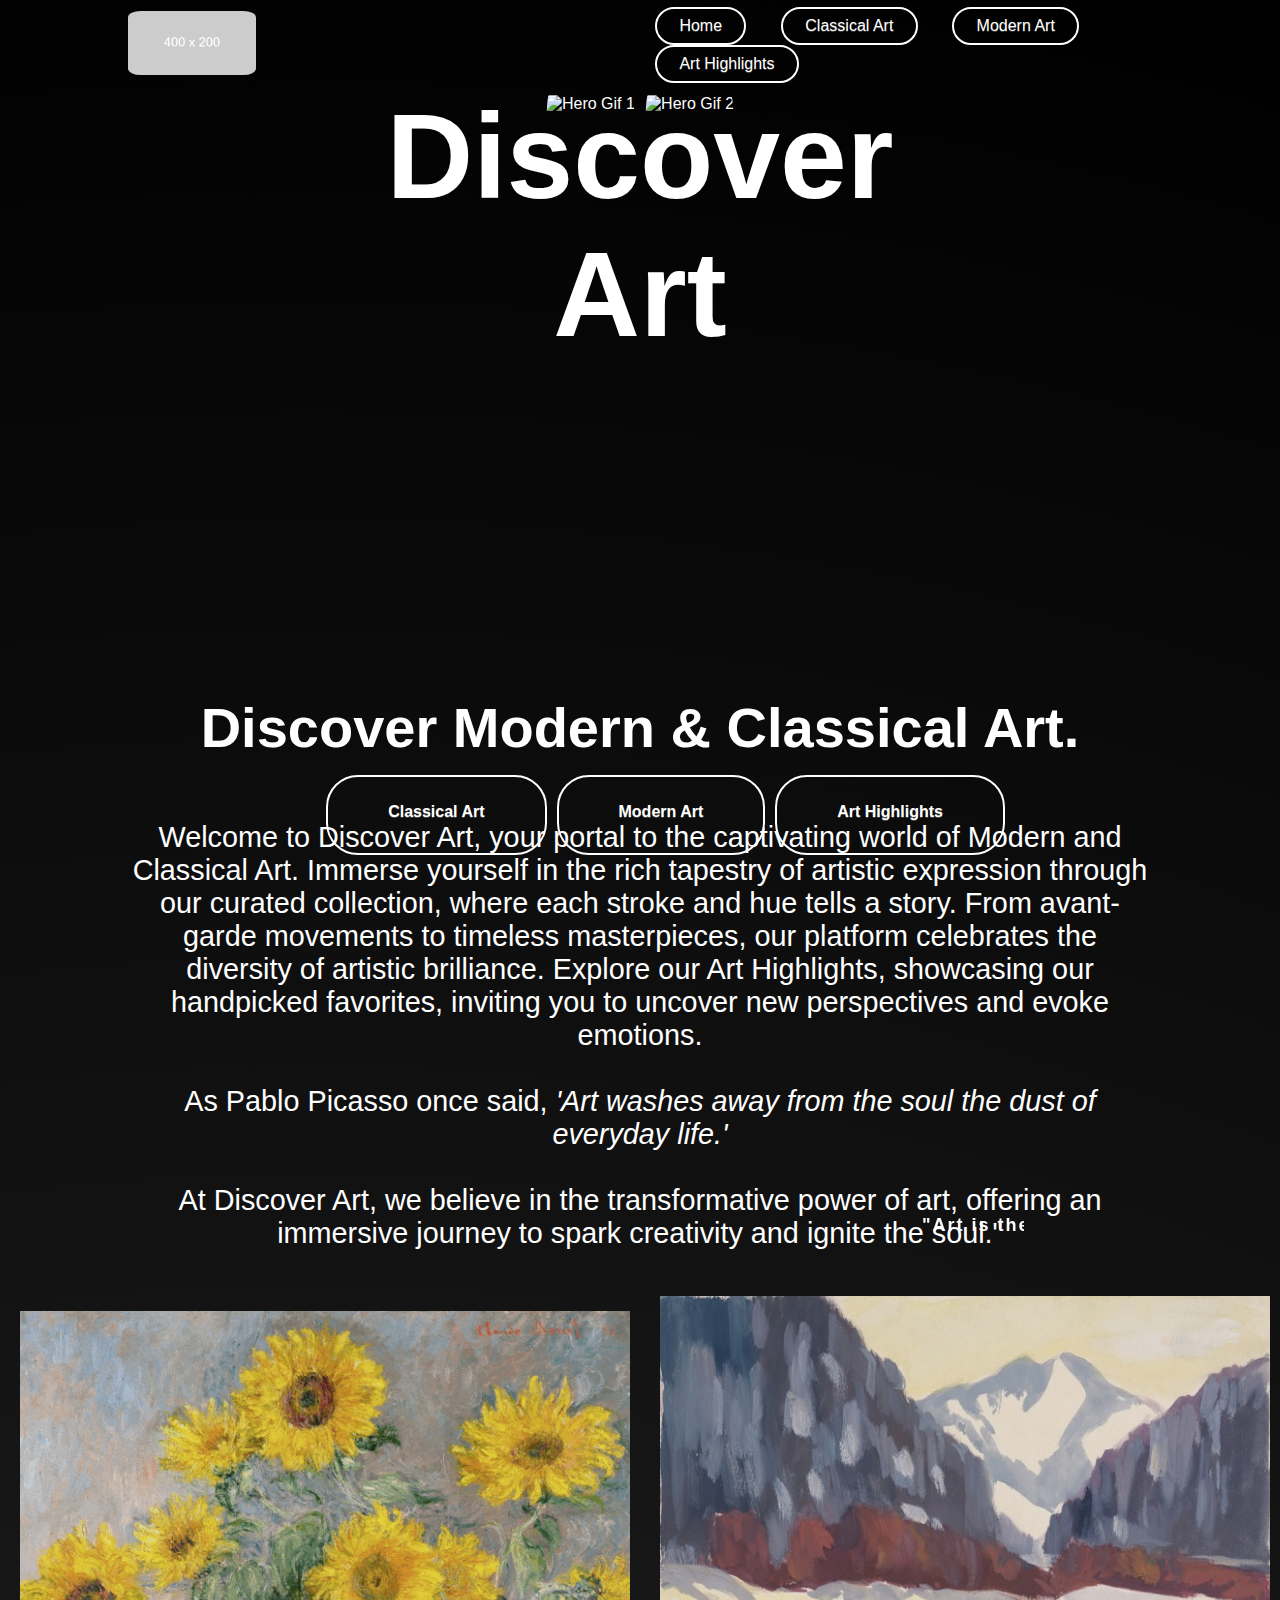
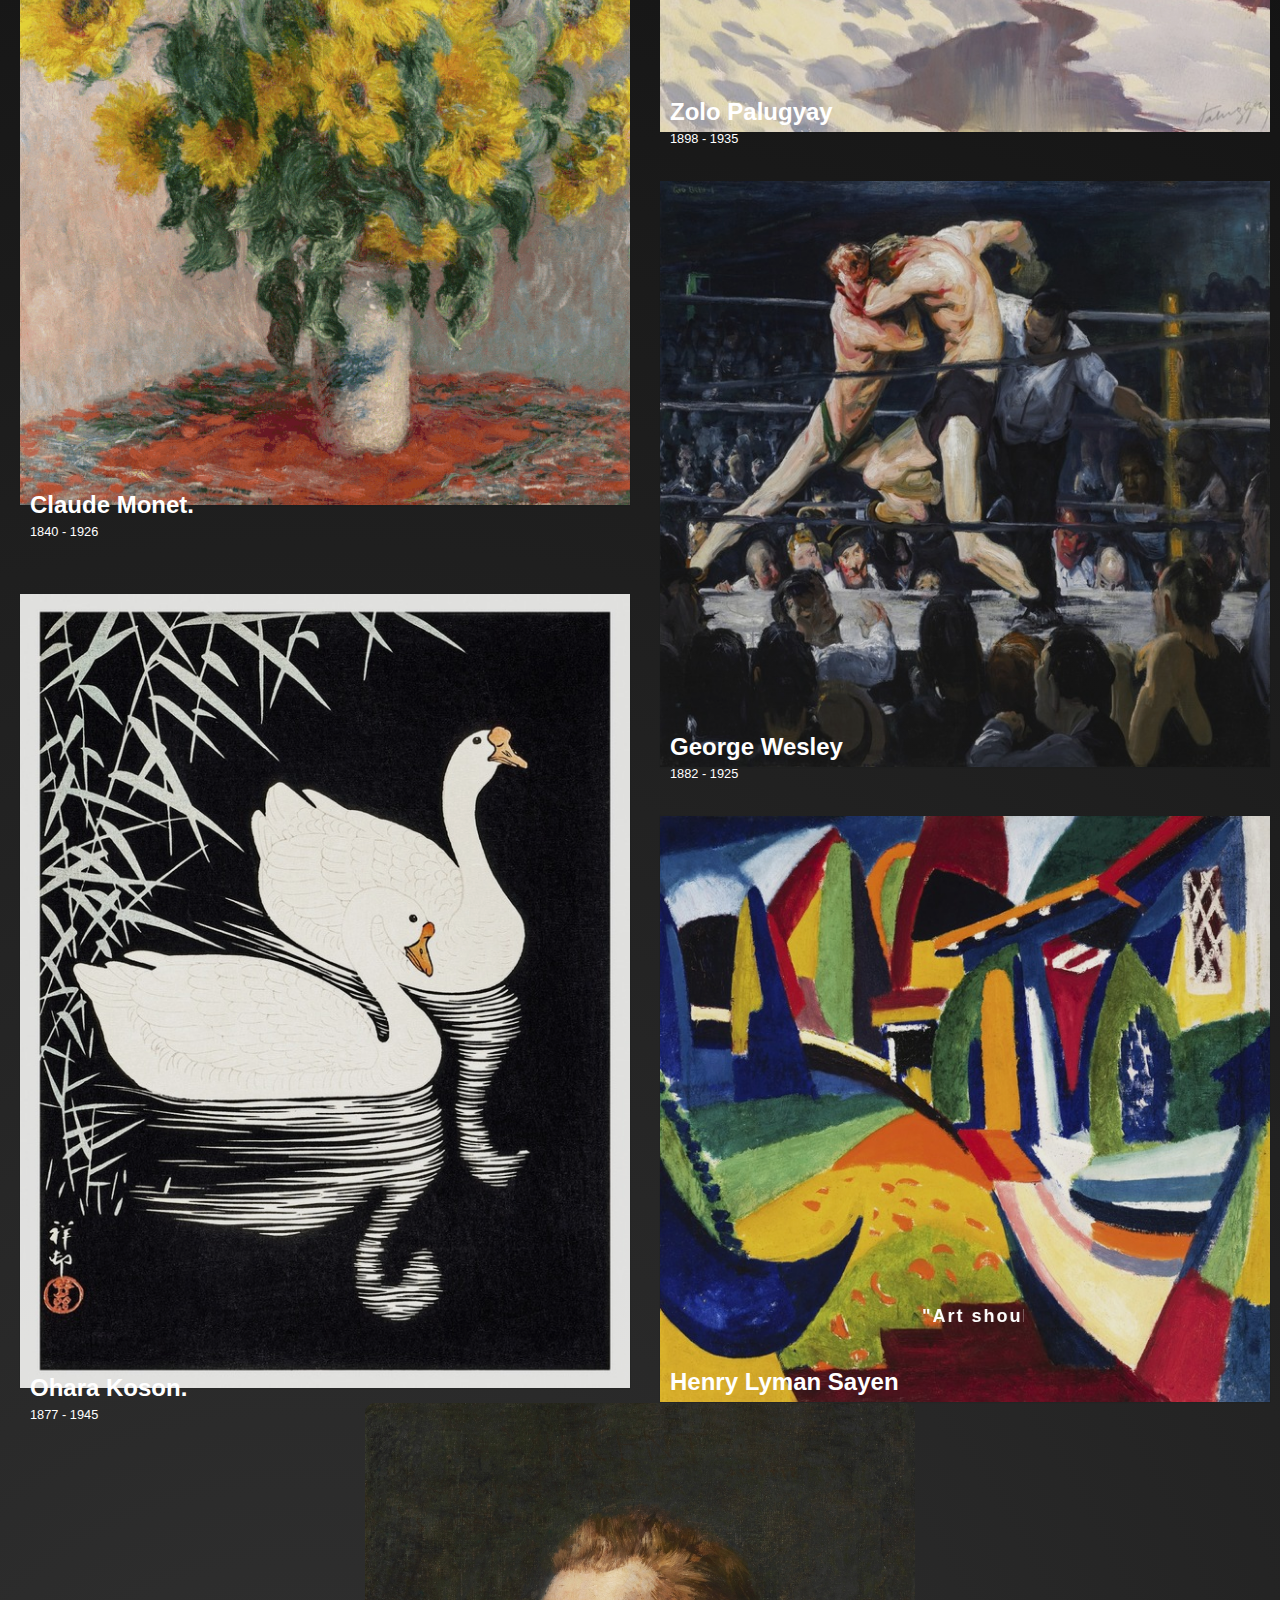
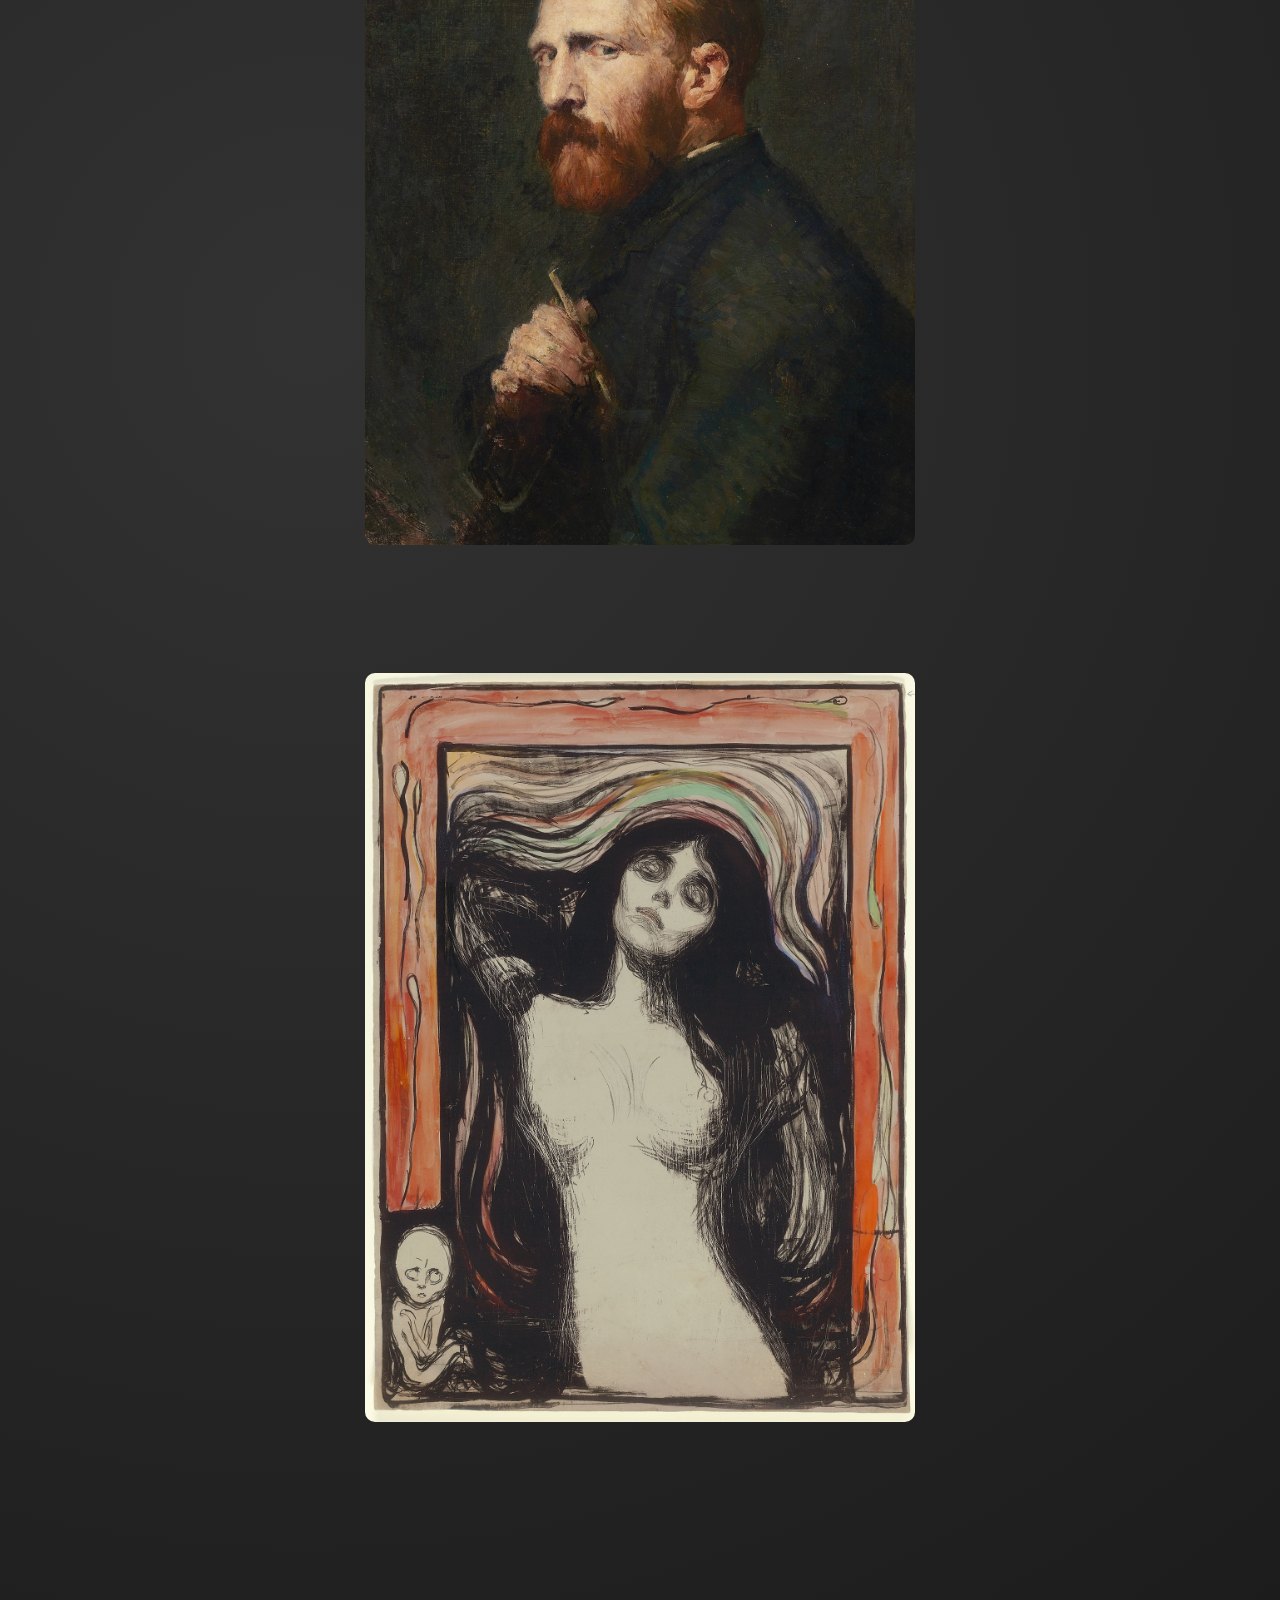
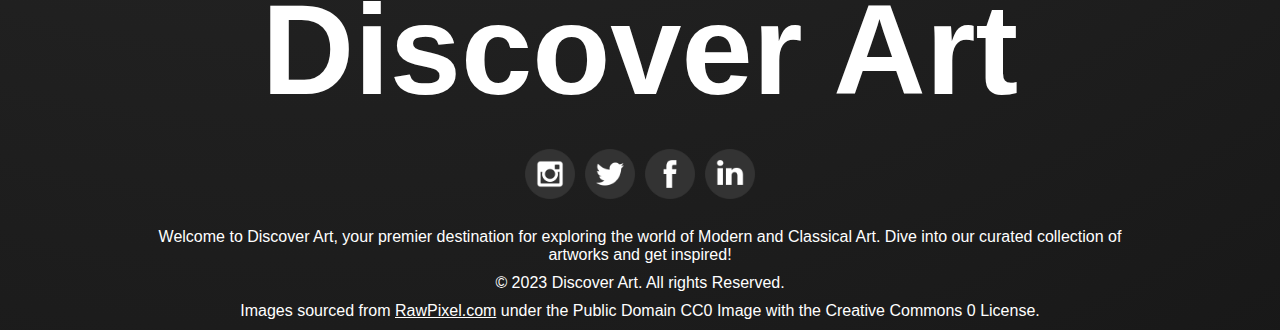
==== index.html @ 5c46a045 "added featured-art images." ====
<!DOCTYPE html>
<html lang="en">
<head>
    <meta charset="UTF-8">
    <meta name="viewport" content="width=device-width, initial-scale=1.0">
    <link rel="stylesheet" href="assets/style.css">
    <title>Discover Art</title>
</head>
<body>
    <header>
        <nav class="nav-section">
            <div class="nav-logo">
                <img src="assets/images/placeholder-images/dummy_400x200_ffffff_cccccc.png" alt="Nav Logo">
            </div>
            <div class="nav-links">
                <a href="index.html" class="nav-button">Home</a>
                <a href="classical-art.html" class="nav-button">Classical Art</a>
                <a href="contact" class="nav-button">Modern Art</a>
                <a href="art-highlights.html" class="nav-button">Art Highlights</a>
            </div>
        </nav>
    </header>

    <section class="hero-section">
        <img class="hero-gif" src="assets/images/hero-gifs/classical-art.gif" alt="Hero Gif 1">
        <img class="hero-gif" src="assets/images/hero-gifs/modern-art.gif" alt="Hero Gif 2">
        <div class="text-over-gif">
            <h2>Discover<br>Art</h2>
        </div>
    </section>

    <section class="slogan-section">
        <h1 class="header">Discover Modern & Classical Art.</h1>
    </section>

    <section class="button-section">
        <div class="buttons">
            <div class="button">
              <i class="fas fa-paint-brush"></i>
              <span>Classical Art</span>
            </div>
            <div class="button">
              <i class="fas fa-globe"></i>
              <span>Modern Art</span>
            </div>
            <div class="button">
              <i class="fas fa-user"></i>
              <span>Art Highlights</span>
            </div>
          </div>
    </section>
    
    <section class="site-desc-section">
        <p class="p-text">Welcome to Discover Art, your portal to the captivating world of Modern and Classical Art. Immerse yourself in the rich tapestry of artistic expression through our curated collection, where each stroke and hue tells a story. From avant-garde movements to timeless masterpieces, our platform celebrates the diversity of artistic brilliance. Explore our Art Highlights, showcasing our handpicked favorites, inviting you to uncover new perspectives and evoke emotions. <br><br>As Pablo Picasso once said, <i>'Art washes away from the soul the dust of everyday life.'</i><br><br>At Discover Art, we believe in the transformative power of art, offering an immersive journey to spark creativity and ignite the soul."</p>
    </section>

    <section class="scrolling-text-section">
        <marquee behavior="scroll" direction="left" scrollamount="10">
            <span>"Art is the lie that enables us to realize the truth." - Pablo Picasso</span>
        </marquee>
    </section>

    <section class="featured-art-section">
        <div class="featured-art-section-images">
            <div class="fa-column-1">
                <div class="image-with-text">
                    <img src="assets/images/featured-art/Claude-Monet-gif.gif" alt="Claude Monet">
                    <div class="image-text">
                        <h2>Claude Monet.</h2>
                        <p>1840 - 1926</p>
                    </div>
                </div>
                <div class="image-with-text">
                    <img src="assets/images/featured-art/White Chinese Geese Swimming by Reeds by (1928) Ohara Koson.jpg" alt="Ohara Koson">
                    <div class="image-text">
                        <h2>Ohara Koson.</h2>
                        <p>1877 - 1945</p>
                    </div>
                </div>
            </div>
            <div class="fa-column-2">
                <div class="image-with-text">
                    <img src="assets/images/featured-art/Brook in the winter (1928–1933) vintage illustration by Zolo Palugyay..jpg" alt="Zolo Palugyay">
                    <div class="image-text">
                        <h2>Zolo Palugyay</h2>
                        <p>1898 - 1935</p>
                    </div>
                </div>
                <div class="image-with-text">
                    <img src="assets/images/featured-art/Stag at Sharkey's (1909) painting in high resolution by George Wesley Bellows..jpg" alt="George Wesley">
                    <div class="image-text">
                        <h2>George Wesley</h2>
                        <p>1882 - 1925</p>
                    </div>
                </div>
                <div class="image-with-text">
                    <img src="assets/images/featured-art/Scheherazade (1915) painting in high resolution by Henry Lyman Sayen.jpg" alt="Henry Lyman Sayen">
                    <div class="image-text">
                        <h2>Henry Lyman Sayen</h2>
                        <p>1875 - 1918</p>
                    </div>
                </div>
            </div>
        </div>
    </section>

    <section class="scrolling-text-section">
        <marquee behavior="scroll" direction="left" scrollamount="10">
            <span>"Art should comfort the disturbed and disturb the comfortable." - Banksy</span>
        </marquee>
    </section>

    <section class="big-featured-art-section">
        <div class="art-box">
            <img src="assets/images/big-featured-art/Vincent Van Gogh.jpg" alt="Vincent van Gogh">
            <div class="info">
                <p>Vincent Willem van Gogh was a Dutch post-impressionist painter who posthumously became one of the most famous and influential figures in the history of Western art....
                <br><br>Click Below to find out More!</p>
                <a href="/classical-art-section" class="learn-more-btn">Vincent van Gogh</a>
            </div>
        </div>
        <div class="art-box">
            <img src="assets/images/big-featured-art/Madonna (1895–1896) Edvard Munch.jpg" alt="Edvard Munch">
            <div class="info">
                <p>Edvard Munch was a Norwegian painter. His best known work, The Scream, has become one of the iconic images of world art.</p>
                <br><br>Click Below to find out More!</p>
                <a href="/classical-art-section" class="learn-more-btn">Edvard Munch</a>
            </div>
        </div>
    </section>
    
    <section class="footer">
        <div class="footer-content">
            <h2 class="footer-heading">Discover Art</h2>
            <div class="social-icons">
                <a href="#" class="social-icon"><img src="assets/images/social-media-icons/instagram-cion.png" 
                    alt="Instagram Icon"></a>
                <a href="#" class="social-icon"><img src="assets/images/social-media-icons/twitter-icon.png" 
                    alt="Twitter Icon"></a>
                <a href="#" class="social-icon"><img src="assets/images/social-media-icons/facebook-icon.png" 
                    alt="Facebook Icon"></a>
                <a href="#" class="social-icon"><img src="assets/images/social-media-icons/linkedin-icon.png" 
                    alt="LinkedIn Icon"></a>
            </div>
            <div class="footer-text">
                <!-- Footer text with disclaimer, copyright, etc. -->
                <p>Welcome to Discover Art, your premier destination for exploring the world of Modern and Classical Art. Dive into our curated collection of artworks and get inspired!</p>
                <p>&copy; 2023 Discover Art. All rights Reserved.</p>
                <p>Images sourced from 
                <a href="https://www.rawpixel.com/services/user-terms/public-domain" target="_blank" rel="noopener noreferrer">
                RawPixel.com</a> under the Public Domain CC0 Image with the Creative Commons 0 License.</a></p>
            </div>
        </div>
    </section>

</body>
</html>
---- assets/style.css ----
* {
    padding: 0;
    margin: 0;
    color: white;
    font-family: Pitch Sans, sans-serif;
}

body {
    background: radial-gradient(circle at 24.1% 68.8%, rgb(50, 50, 50) 0%, rgb(0, 0, 0) 99.4%);   
}

/* General Website Structure START */
.nav-section {
    display: flex;
    align-items: center;
    width: 100%;
    height: 10vh;
}

.hero-section {
    display: flex;
    justify-content: center;
    width: 100%;
    height: 65vh;
}

.slogan-section {
    display: flex;
    justify-content: center;
    margin: 0 10%;
    width: 80%;
    height: 10vh;
}

.button-section {
    display: flex;
    justify-content: center;
    margin: 0 12%;
    width: 80%;
    height: 10vh;
}

.site-desc-section {
    display: flex;
    justify-content: center;
    align-items: center;
    text-align: center;
    margin: 0 10%;
    width: 80%;
    height: 40vh;
}

.scrolling-text-section {
    display: flex;
    justify-content: center;
    width: 80%;
    height: 5vh;
}

.featured-art-section {
    width: 100%;
    height: 180vh;
    justify-content: center;
}

.big-featured-art-section {
    margin-top: 0;
    display: flex;
    justify-content: center;
    flex-direction: column;
    align-items: center;
    align-content: center;
    width: 100%;
    height: 200vh;
}

.footer {
    display: flex;
    justify-content: center;
    margin: 0 auto;
    width: 80%;
    text-align: center;
}

/* General Website Structure END */

/* Navigation Bar Section START */
.nav-logo img {
    margin-left: 100%;
    height: 4em; 
    border-radius: 10%;
}

.nav-links {
    margin-left: 40%;
    margin-right: 5%;
}

.nav-links a {
    text-decoration: none;
    margin: 0 15px;
    color: #fff;
}

.nav-button {
    display: inline-block;
    padding: 0.5em 1.4em;
    margin: 0 0.1em 0.1em 0;
    border: 0.16em solid rgb(255, 255, 255);
    border-radius: 2em;
    box-sizing: border-box;
    text-decoration: none;
    font-family: "Roboto", sans-serif;
    font-weight: 300;
    color: #ffffff;
    text-shadow: 0 0.04em 0.04em rgba(255, 255, 255, 0.253);
    text-align: center;
    transition: all 0.2s;
}
      
.nav-button:hover {
    color: #ffdb00;
    background-color: transparent;
    border: 1px solid #ffdb00;
    box-shadow: none;
}

/* Navigation Bar Section END */


/* Hero Gif Section START */
.hero-gif {
    flex-direction: column;
    text-align: center;
    padding: 0.4%;
    border-radius: 8%;
}

.text-over-gif {
    position: absolute;
    top: 25%;
    left: 50%;
    transform: translate(-50%, -50%);
    z-index: 1;
    text-align: center;
    color: black;
    background: none;
    font-size: 5em;
}

.text-over-gif h2 {
    background: none;
}

/* Hero Gif Section END */


/* Slogan Section START */
.header {
    margin-top: 2%;
    text-align: center;
    font-size: 3.5em;
}
/* Slogan Section END */


/* Button Section START */
.buttons {
    display: flex;
    margin-top: 1%;
}

.button {
    display: inline-block;
    height: 80px;
    line-height: 50px;
    padding: 10px 60px;
    margin: 0 5px;
    border: 0.16em solid rgb(255, 255, 255);
    border-radius: 2em;
    box-sizing: border-box;
    text-decoration: none;
    font-weight: bold;
    color: #ffffff;
    text-shadow: 0 0.04em 0.04em rgba(255, 255, 255, 0.253);
    text-align: center;
    transition: all 0.2s;
}
          
.button:hover {
    color: #ffdb00;
    background-color: transparent;
    border: 1px solid #ffdb00;
    box-shadow: none;
}


/* Button Section END */



/* Site Description Section START */
.p-text {
    text-align: center;
    font-size: 1.8em;
    line-height: 1,5;
}
/* Site Description Section END */


/* Scrolling Text A Section START */
/* Apply styles to the container */
.scrolling-text-section {
    overflow: hidden; 
    white-space: nowrap;  
    font-size: 18px; 
    font-weight: bold; 
    letter-spacing: 2px;
    margin-bottom: 2%;
}

/* Scrolling Text A Section END */

/* Featured Art Section START */
.featured-art-section-images {
    display: flex;
    justify-content: center; /* Center content horizontally */
    align-items: center; /* Center content vertically */
}

.fa-column-1 {
    display: flex;
    flex-direction: column;
    margin: 0 20px; /* Adjust margin between columns */
    align-items: center;
}

.fa-column-2 {
    display: flex;
    flex-direction: column;
    margin: 0 10px; /* Adjust margin between columns */
}

.fa-column-1 img {
    width: 100%; /* Make images fill the container width */
    height: auto;
    margin-bottom: 40px;
    margin-top: 25px;
}

.fa-column-2 img {
    width: 100%; /* Make images fill the container width */
    height: auto;
    margin-bottom: 20px;
    margin-top: 5px;
}

.image-with-text {
    position: relative;
    margin-bottom: 20px; 
}

.image-with-text img {
    width: 100%;
    height: auto;
    opacity: 0.90;
    box-shadow: rgba(0, 0, 0, 0.02) 0px 1px 3px 0px, rgba(27, 31, 35, 0.15) 0px 0px 0px 1px;
}

.image-text {
    position: absolute;
    bottom: 0;
    left: 0;
    width: 100%;
    /* background-color: rgba(0, 0, 0, 0.7); */
    padding: 10px;
    box-sizing: border-box;
    transition: 0.3s ease;
}

.image-text h2 {
    margin-top: 0;
    margin-bottom: 5px;
    font-size: 1.5em; 
}

.image-text p {
    margin-top: 0;
    font-size: 0.8em; 
}


/* Featured Art Section END */


/* Big Featured Art Section START */

.big-featured-art-section .art-box {
    width: 550px;
    transition: transform 0.3s;
    position: relative;
    margin-bottom: 10%; /* Adds space between the art boxes */
    text-align: center;
}

.big-featured-art-section .art-box:hover {
    transform: scale(1.25);
}

.big-featured-art-section .art-box img {
    width: 100%;
    display: block;
    border-radius: 10px;
    transition: opacity 0.3s, transform 0.3s; 
}

.big-featured-art-section .art-box:hover img {
    opacity: 0.9;
    transform: translate(-25px, -25px); 
}

.big-featured-art-section .art-box .info {
    display: none;
    position: absolute;
    bottom: 0;
    width: 100%;
}

.big-featured-art-section .art-box:hover .info {
    display: block;
}

.learn-more-btn {
    display: inline-block;
    padding: 0.5em 1.7em;
    margin: 0 0.1em 0.1em 0;
    border: 0.16em solid rgb(255, 255, 255);
    border-radius: 2em;
    box-sizing: border-box;
    text-decoration: none;
    font-weight: 300;
    color: #ffffff;
    text-shadow: 0 0.04em 0.04em rgba(255, 255, 255, 0.253);
    text-align: center;
    transition: all 0.2s;
}

.learn-more-btn:hover {
    color: #ffffff;
    border: 1px solid #ffdb00;
}

.info {
    position: absolute;
    left: 50%;
    transform: translateX(-50%);
    bottom: 0;
    text-align: center;
    opacity: 0;
    transition: opacity 0.3s, transform 0.3s;
}

.art-box:hover .info {
    opacity: 1;
    transform: translateX(-54.5%) translateY(-0%);
}

.info p {
    margin-bottom: 1%;
}

/* Big Featured Art Section END */

/* Footer Section START */
.footer-content {
    display: flex;
    flex-direction: column;
    align-items: center; /* Center content horizontally */
}

.footer-heading {
    font-size: 8em; /* Adjust the size of the footer heading */
    margin-bottom: 2%; /* Add spacing between heading and icons */
}

.social-icons {
    display: flex;
    justify-content: center;
    margin-bottom: 20px;
}

.social-icons img {
    width: 50px; /* Adjust the size of social media icons */
    margin: 5px; /* Adjust the spacing between icons */
}

/* Hover effect for Twitter icon */
.social-icon img:hover {
    border: 1px solid #ffdb00;
}

.footer-text {
    font-size: 1em; /* Adjust the size of the footer text */
    color: #fff; /* Adjust the color of the text */
}

.footer-text p {
    margin-bottom: 1%;
}

/* Footer Section END */

/* Index.html END */
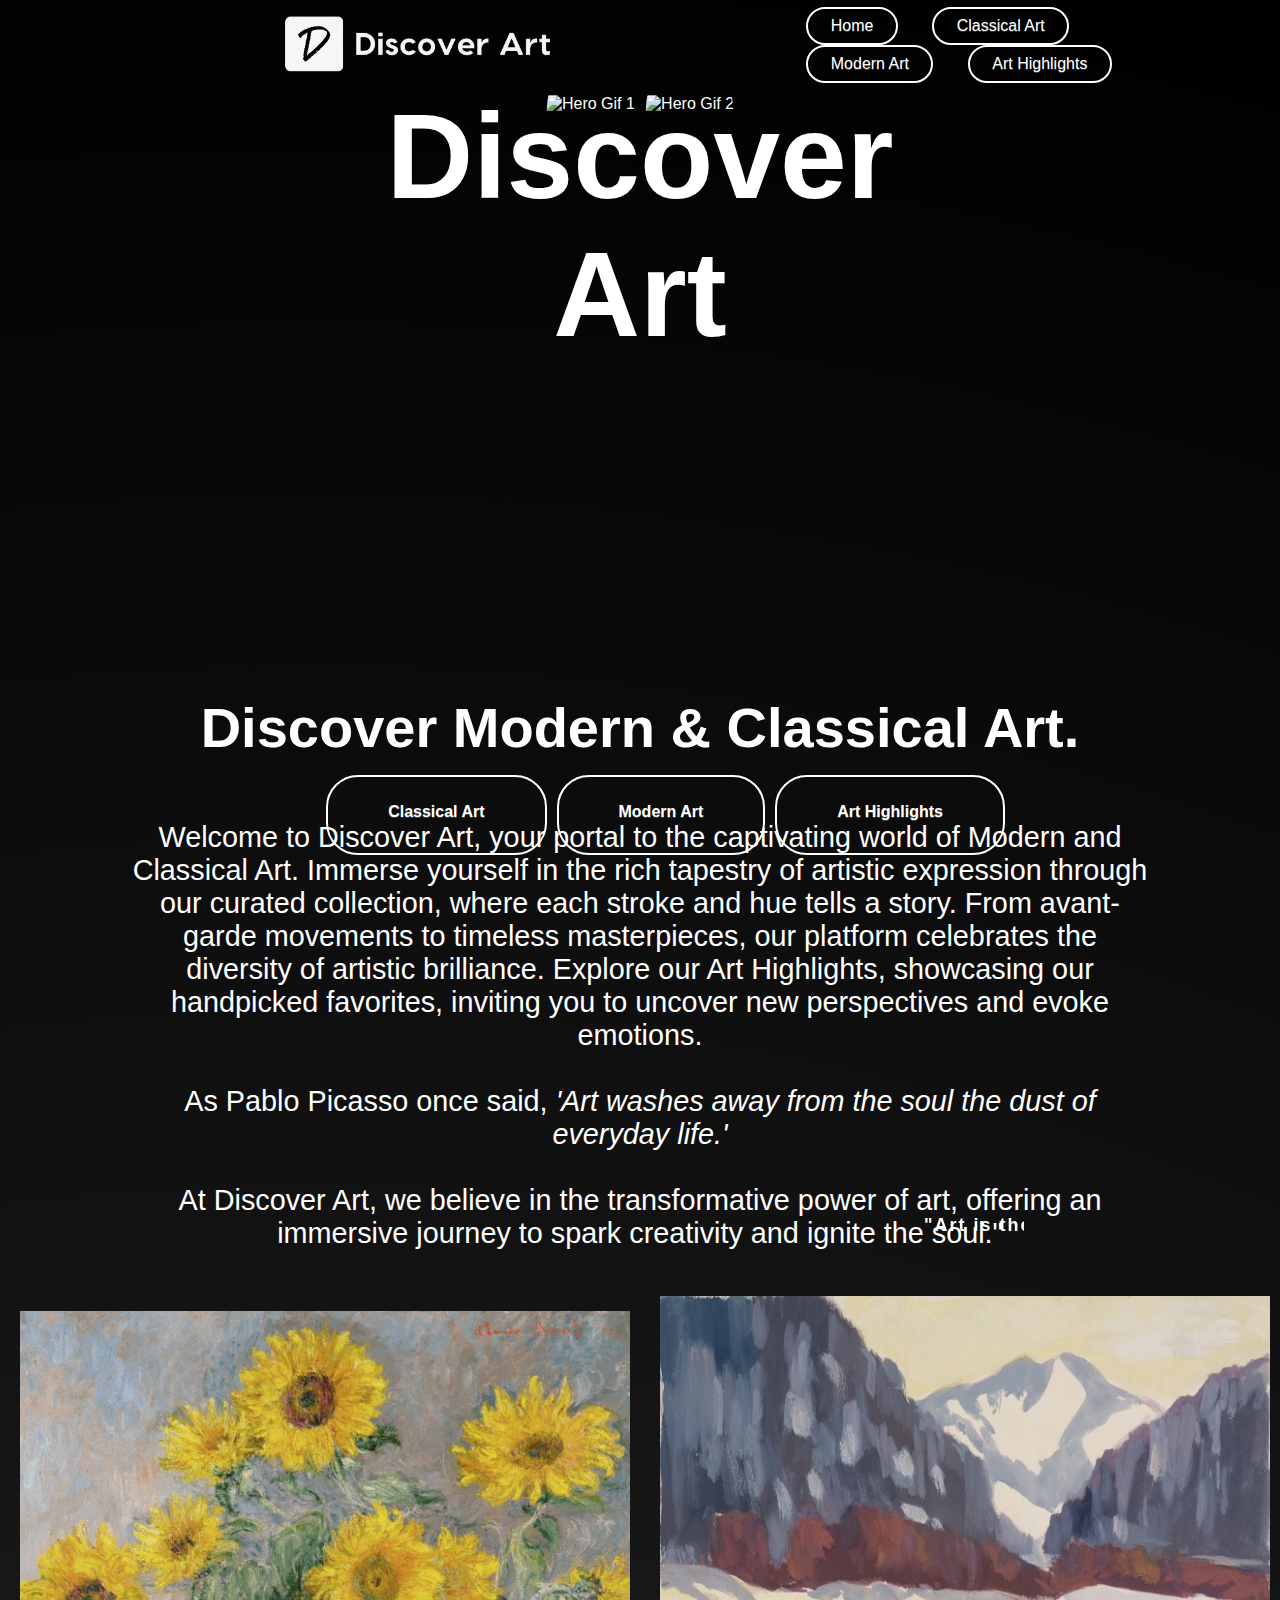
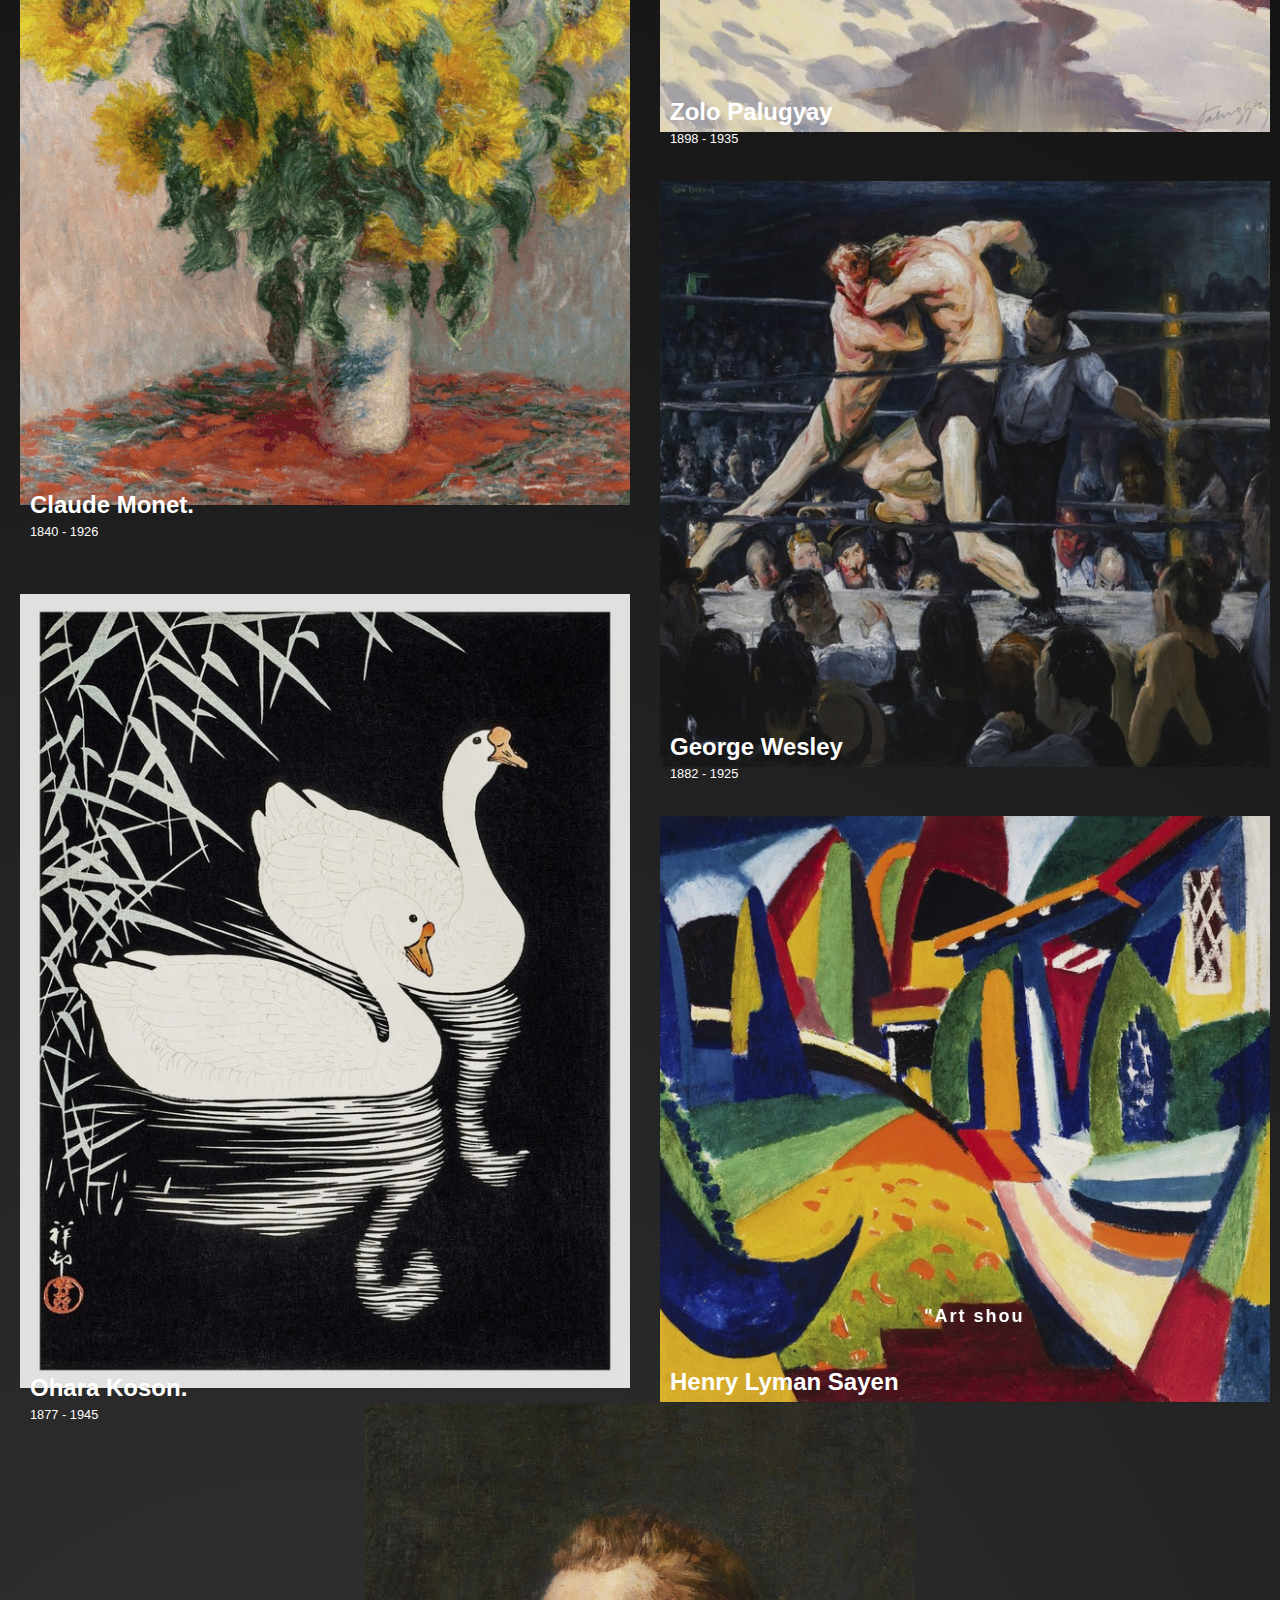
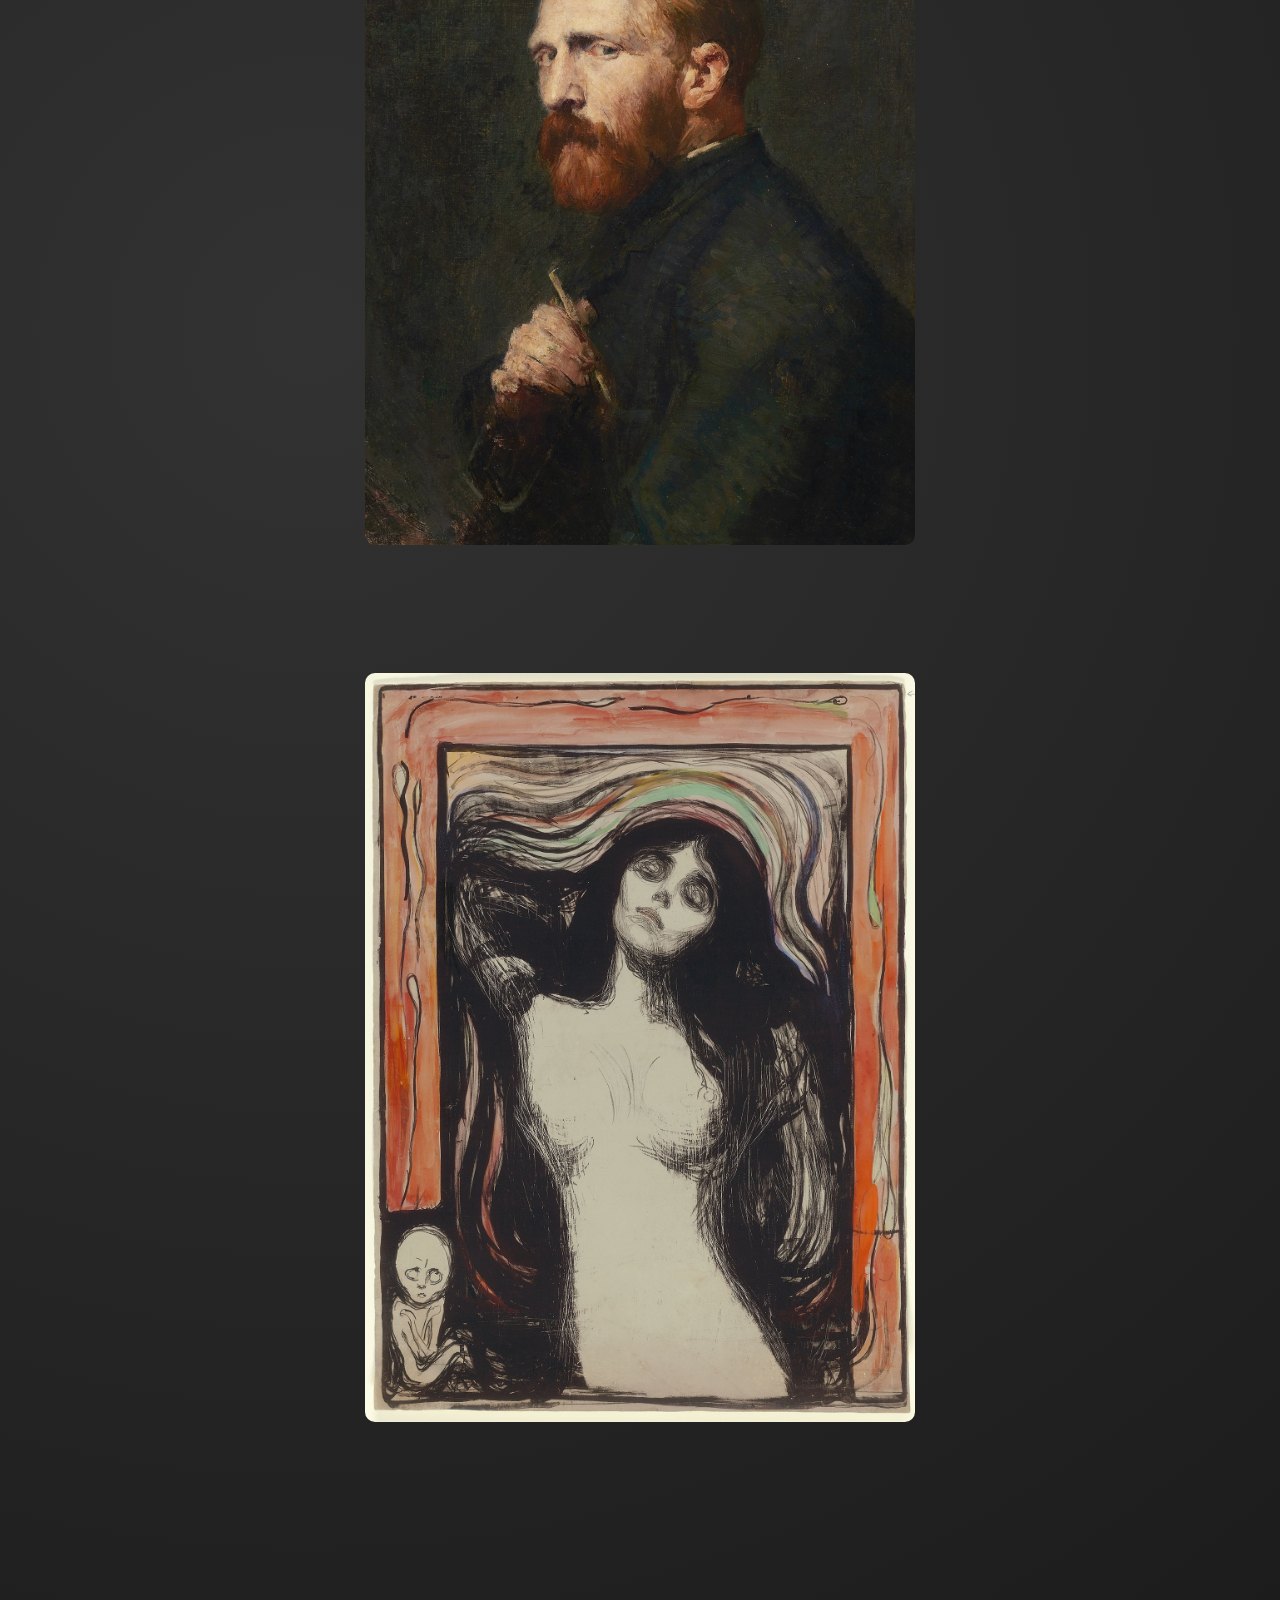
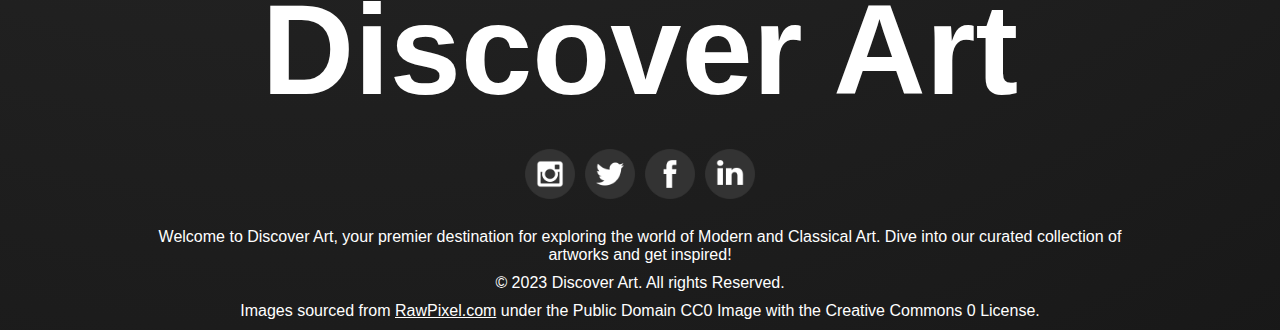
==== commit 2b61a82d: "updated footer hover." ====
--- a/index.html
+++ b/index.html
@@ -10,7 +10,7 @@
     <header>
         <nav class="nav-section">
             <div class="nav-logo">
-                <img src="assets/images/placeholder-images/dummy_400x200_ffffff_cccccc.png" alt="Nav Logo">
+                <img src="assets/images/nav-images/nav-icon.png" alt="Nav Logo">
             </div>
             <div class="nav-links">
                 <a href="index.html" class="nav-button">Home</a>
--- a/assets/style.css
+++ b/assets/style.css
@@ -375,12 +375,12 @@
 .footer-content {
     display: flex;
     flex-direction: column;
-    align-items: center; /* Center content horizontally */
+    align-items: center; 
 }
 
 .footer-heading {
-    font-size: 8em; /* Adjust the size of the footer heading */
-    margin-bottom: 2%; /* Add spacing between heading and icons */
+    font-size: 8em; 
+    margin-bottom: 2%; 
 }
 
 .social-icons {
@@ -390,18 +390,19 @@
 }
 
 .social-icons img {
-    width: 50px; /* Adjust the size of social media icons */
-    margin: 5px; /* Adjust the spacing between icons */
+    width: 50px; 
+    margin: 5px; 
+    transition: transform 0.3s ease, filter 0.3s ease;
 }
 
 /* Hover effect for Twitter icon */
 .social-icon img:hover {
-    border: 1px solid #ffdb00;
+    transform: scale(1.2);
 }
 
 .footer-text {
-    font-size: 1em; /* Adjust the size of the footer text */
-    color: #fff; /* Adjust the color of the text */
+    font-size: 1em; 
+    color: #fff; 
 }
 
 .footer-text p {
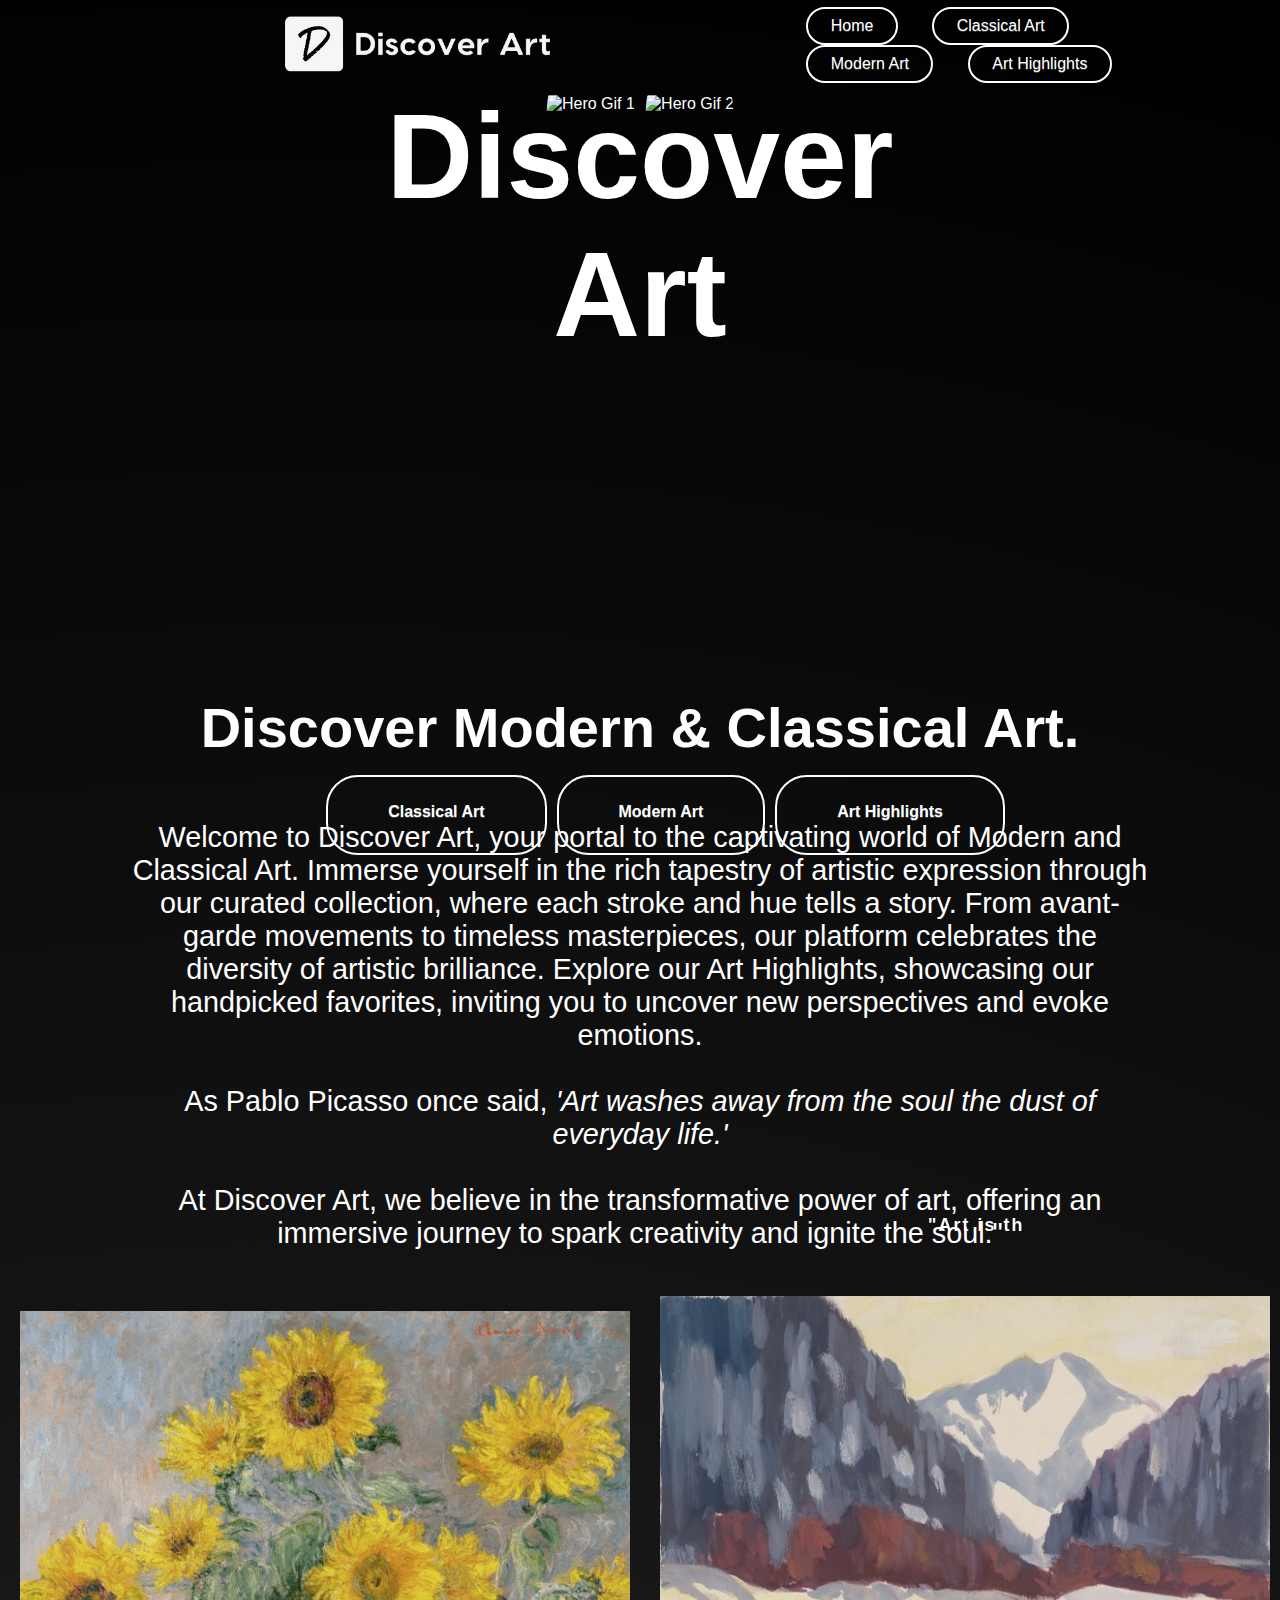
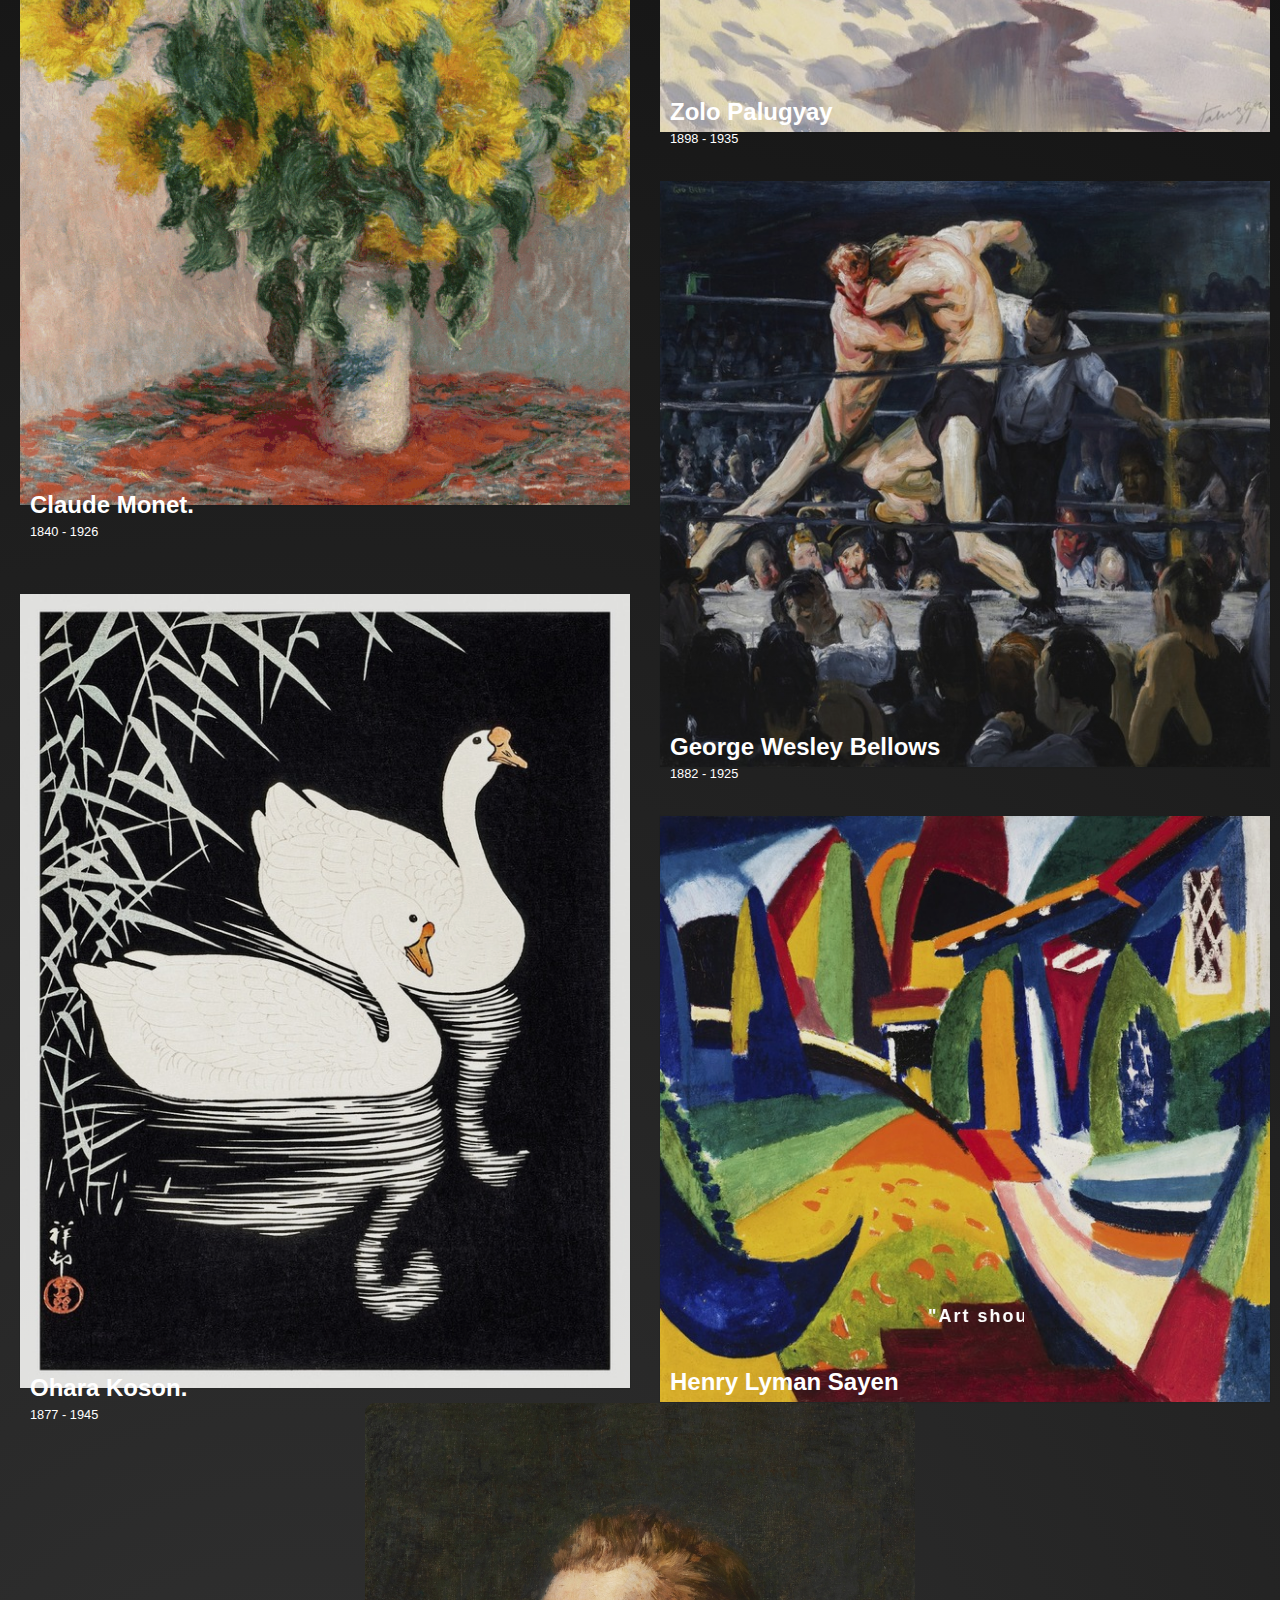
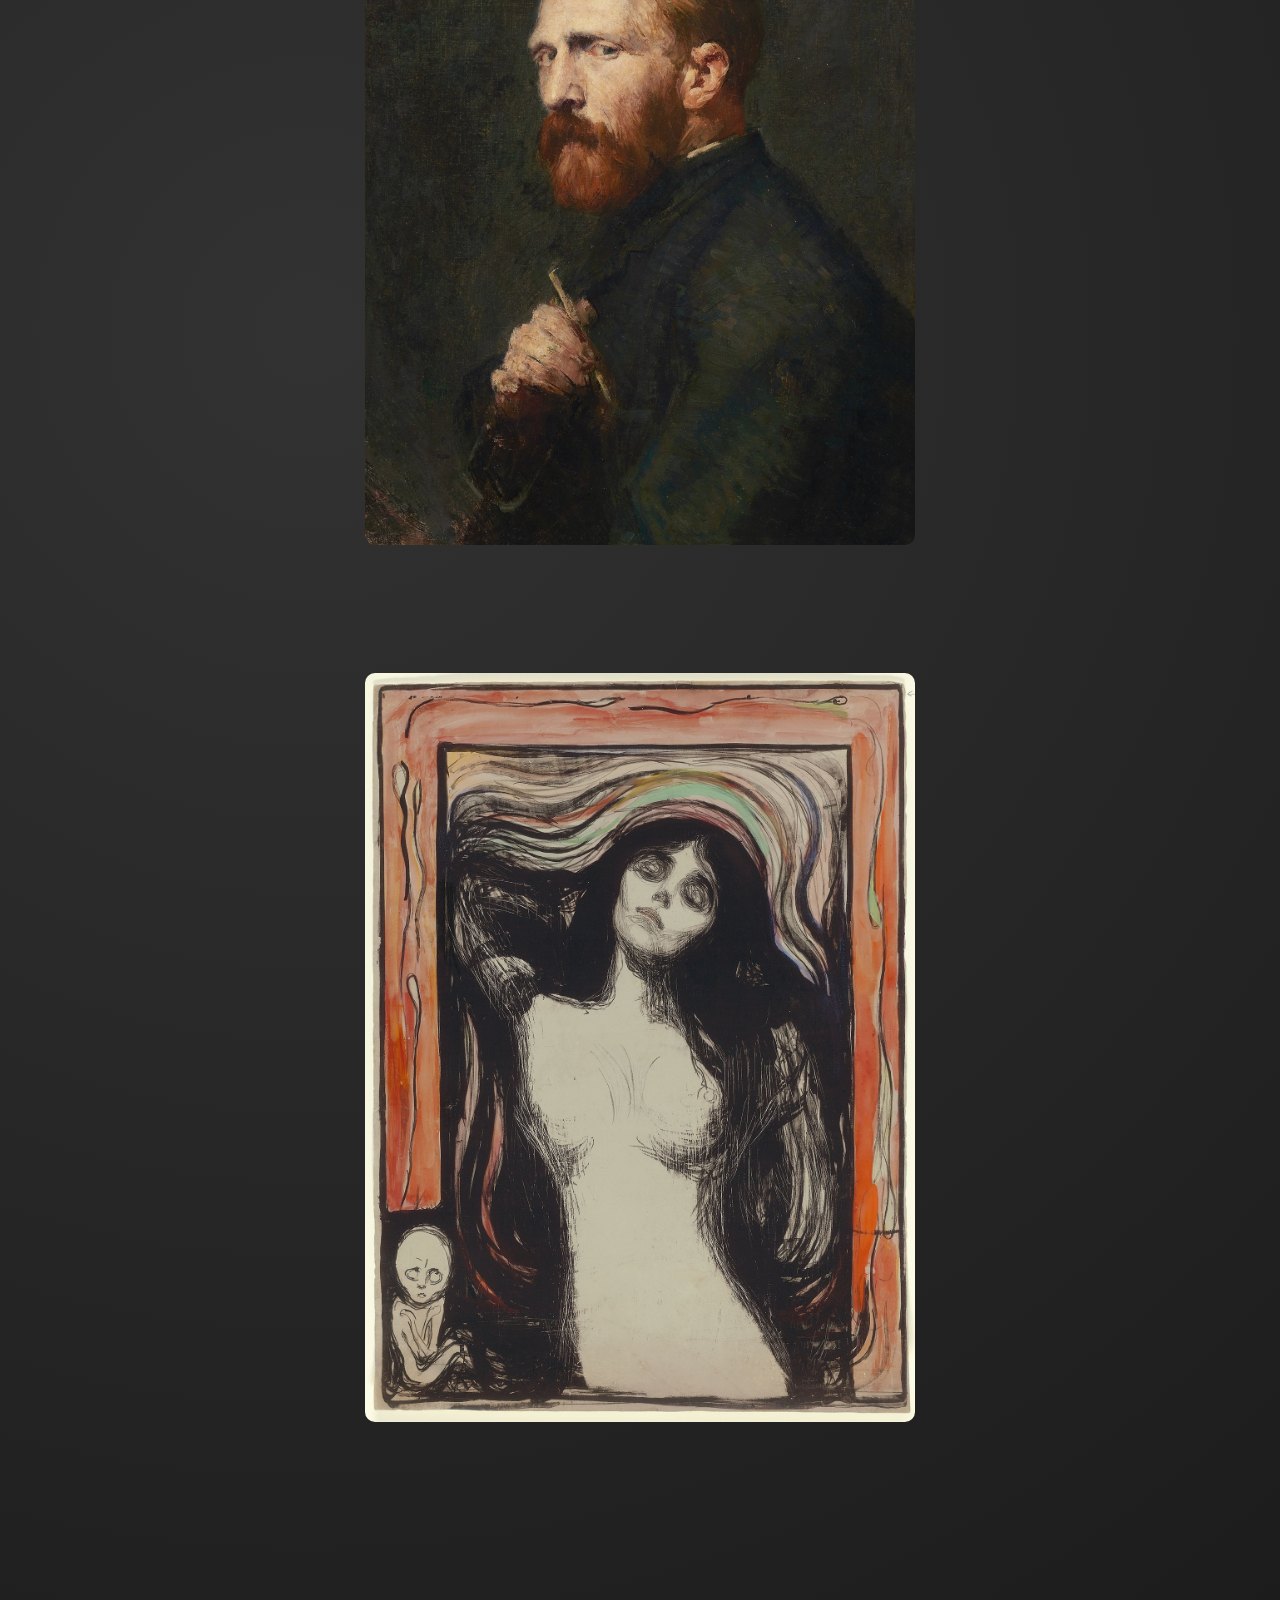
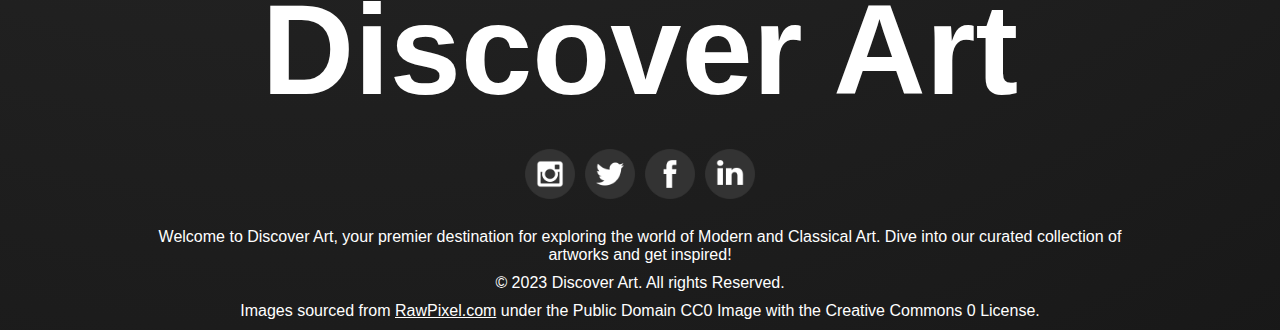
==== commit 48825872: "updated classical-art-images & links." ====
--- a/index.html
+++ b/index.html
@@ -63,13 +63,16 @@
     <section class="featured-art-section">
         <div class="featured-art-section-images">
             <div class="fa-column-1">
+                <a href="classical-art.html#Monet">
                 <div class="image-with-text">
                     <img src="assets/images/featured-art/Claude-Monet-gif.gif" alt="Claude Monet">
                     <div class="image-text">
                         <h2>Claude Monet.</h2>
                         <p>1840 - 1926</p>
                     </div>
+                </a>
                 </div>
+                <a href="classical-art.html#Ohara">
                 <div class="image-with-text">
                     <img src="assets/images/featured-art/White Chinese Geese Swimming by Reeds by (1928) Ohara Koson.jpg" alt="Ohara Koson">
                     <div class="image-text">
@@ -77,28 +80,35 @@
                         <p>1877 - 1945</p>
                     </div>
                 </div>
+                </a>
             </div>
             <div class="fa-column-2">
+                <a href="classical-art.html#Zolo">
                 <div class="image-with-text">
                     <img src="assets/images/featured-art/Brook in the winter (1928–1933) vintage illustration by Zolo Palugyay..jpg" alt="Zolo Palugyay">
                     <div class="image-text">
                         <h2>Zolo Palugyay</h2>
                         <p>1898 - 1935</p>
                     </div>
+                </a>    
                 </div>
+                <a href="classical-art.html#Bellows">
                 <div class="image-with-text">
                     <img src="assets/images/featured-art/Stag at Sharkey's (1909) painting in high resolution by George Wesley Bellows..jpg" alt="George Wesley">
                     <div class="image-text">
-                        <h2>George Wesley</h2>
+                        <h2>George Wesley Bellows</h2>
                         <p>1882 - 1925</p>
                     </div>
+                </a>    
                 </div>
+                <a href="classical-art.html#Sayen">
                 <div class="image-with-text">
                     <img src="assets/images/featured-art/Scheherazade (1915) painting in high resolution by Henry Lyman Sayen.jpg" alt="Henry Lyman Sayen">
                     <div class="image-text">
                         <h2>Henry Lyman Sayen</h2>
                         <p>1875 - 1918</p>
                     </div>
+                </a>
                 </div>
             </div>
         </div>
@@ -112,19 +122,21 @@
 
     <section class="big-featured-art-section">
         <div class="art-box">
+            <a href="classical-art.html#VanGogh">
             <img src="assets/images/big-featured-art/Vincent Van Gogh.jpg" alt="Vincent van Gogh">
             <div class="info">
                 <p>Vincent Willem van Gogh was a Dutch post-impressionist painter who posthumously became one of the most famous and influential figures in the history of Western art....
                 <br><br>Click Below to find out More!</p>
-                <a href="/classical-art-section" class="learn-more-btn">Vincent van Gogh</a>
+            </a>
             </div>
         </div>
         <div class="art-box">
+            <a href="classical-art.html#Munch">
             <img src="assets/images/big-featured-art/Madonna (1895–1896) Edvard Munch.jpg" alt="Edvard Munch">
             <div class="info">
                 <p>Edvard Munch was a Norwegian painter. His best known work, The Scream, has become one of the iconic images of world art.</p>
                 <br><br>Click Below to find out More!</p>
-                <a href="/classical-art-section" class="learn-more-btn">Edvard Munch</a>
+            </a>
             </div>
         </div>
     </section>
@@ -143,7 +155,6 @@
                     alt="LinkedIn Icon"></a>
             </div>
             <div class="footer-text">
-                <!-- Footer text with disclaimer, copyright, etc. -->
                 <p>Welcome to Discover Art, your premier destination for exploring the world of Modern and Classical Art. Dive into our curated collection of artworks and get inspired!</p>
                 <p>&copy; 2023 Discover Art. All rights Reserved.</p>
                 <p>Images sourced from 
--- a/assets/style.css
+++ b/assets/style.css
@@ -411,4 +411,121 @@
 
 /* Footer Section END */
 
-/* Index.html END */+/* Index.html END */
+
+
+/* classical-art.html START */
+
+/* Classical Art Hero Section */
+
+.classical-art-hero-section {
+    display: flex;
+    justify-content: space-between;
+    align-items: center;
+    margin: 0 10%;
+    height: 100vh;
+    /* Add necessary styles for height, background, etc. */
+}
+
+.hero-image img {
+    max-width: 100%; /* Adjust image width as needed */
+    height: auto; /* Maintain aspect ratio */
+    border-radius: 15px;
+}
+
+.hero-text {
+    margin-right: 8%;
+    margin-bottom: 12%;
+    max-width: 45%; /* Adjust text width as needed */
+}
+
+.hero-text h1 {
+    font-size: 4em;
+    margin-bottom: 10%;
+    font-style: oblique;
+    font-family: 'Segoe UI', sans-serif;
+}
+
+.hero-text p {
+    font-size: 1.2em;
+    margin-bottom: 4%;
+    font-style: oblique;
+    font-family: 'Segoe UI', sans-serif;
+}
+
+.hero-text span {
+    color: #ffdb00;
+}
+
+.artists-section {
+    margin: 0 5%;
+    height: 50vh;
+    margin-bottom: 20%;
+}
+
+.artists-section img {
+    max-width: 390px;
+    max-height: 300px;
+    padding: 0.5%;
+    border-radius: 3%;
+}
+
+/* Artists Section */
+.artist-description-section-left {
+    display: flex;
+    justify-content: space-between;
+    align-items: center;
+    margin: 0 20% 0 0;
+    height: 50vh;
+    /* Other necessary styles */
+    margin-bottom: 5%;
+    margin-left: 5%;
+}
+
+.artist-description-section-left .artist-description {
+    display: flex;
+    /* Other necessary styles */
+}
+
+.artist-description-section-left .artist-description-image img {
+    max-width: 90%; /* Adjust image width */
+    height: auto; /* Maintain aspect ratio */
+    border-radius: 15px;
+}
+
+.artist-description-section-left .artist-description-text {
+    max-width: 45%; /* Adjust text width */
+}
+
+.artist-description-section-right {
+    display: flex;
+    justify-content: space-evenly;
+    align-items: center;
+    margin: 0 0 0 20%;
+    height: 50vh;
+    /* Other necessary styles */
+    margin-bottom: 5%;
+    margin-right: 5%;
+}
+
+.artist-description-section-right .artist-description {
+    display: flex;
+    /* Other necessary styles */
+}
+
+.artist-description-section-right .artist-description-image img {
+    max-width: 90%; /* Adjust image width */
+    height: auto; /* Maintain aspect ratio */
+    border-radius: 15px;
+}
+
+.artist-description-section-right .artist-description-text {
+    max-width: 45%; /* Adjust text width */
+}
+
+.artist-description-text {
+    margin: 10%;
+}
+
+
+/* classical-art.html END */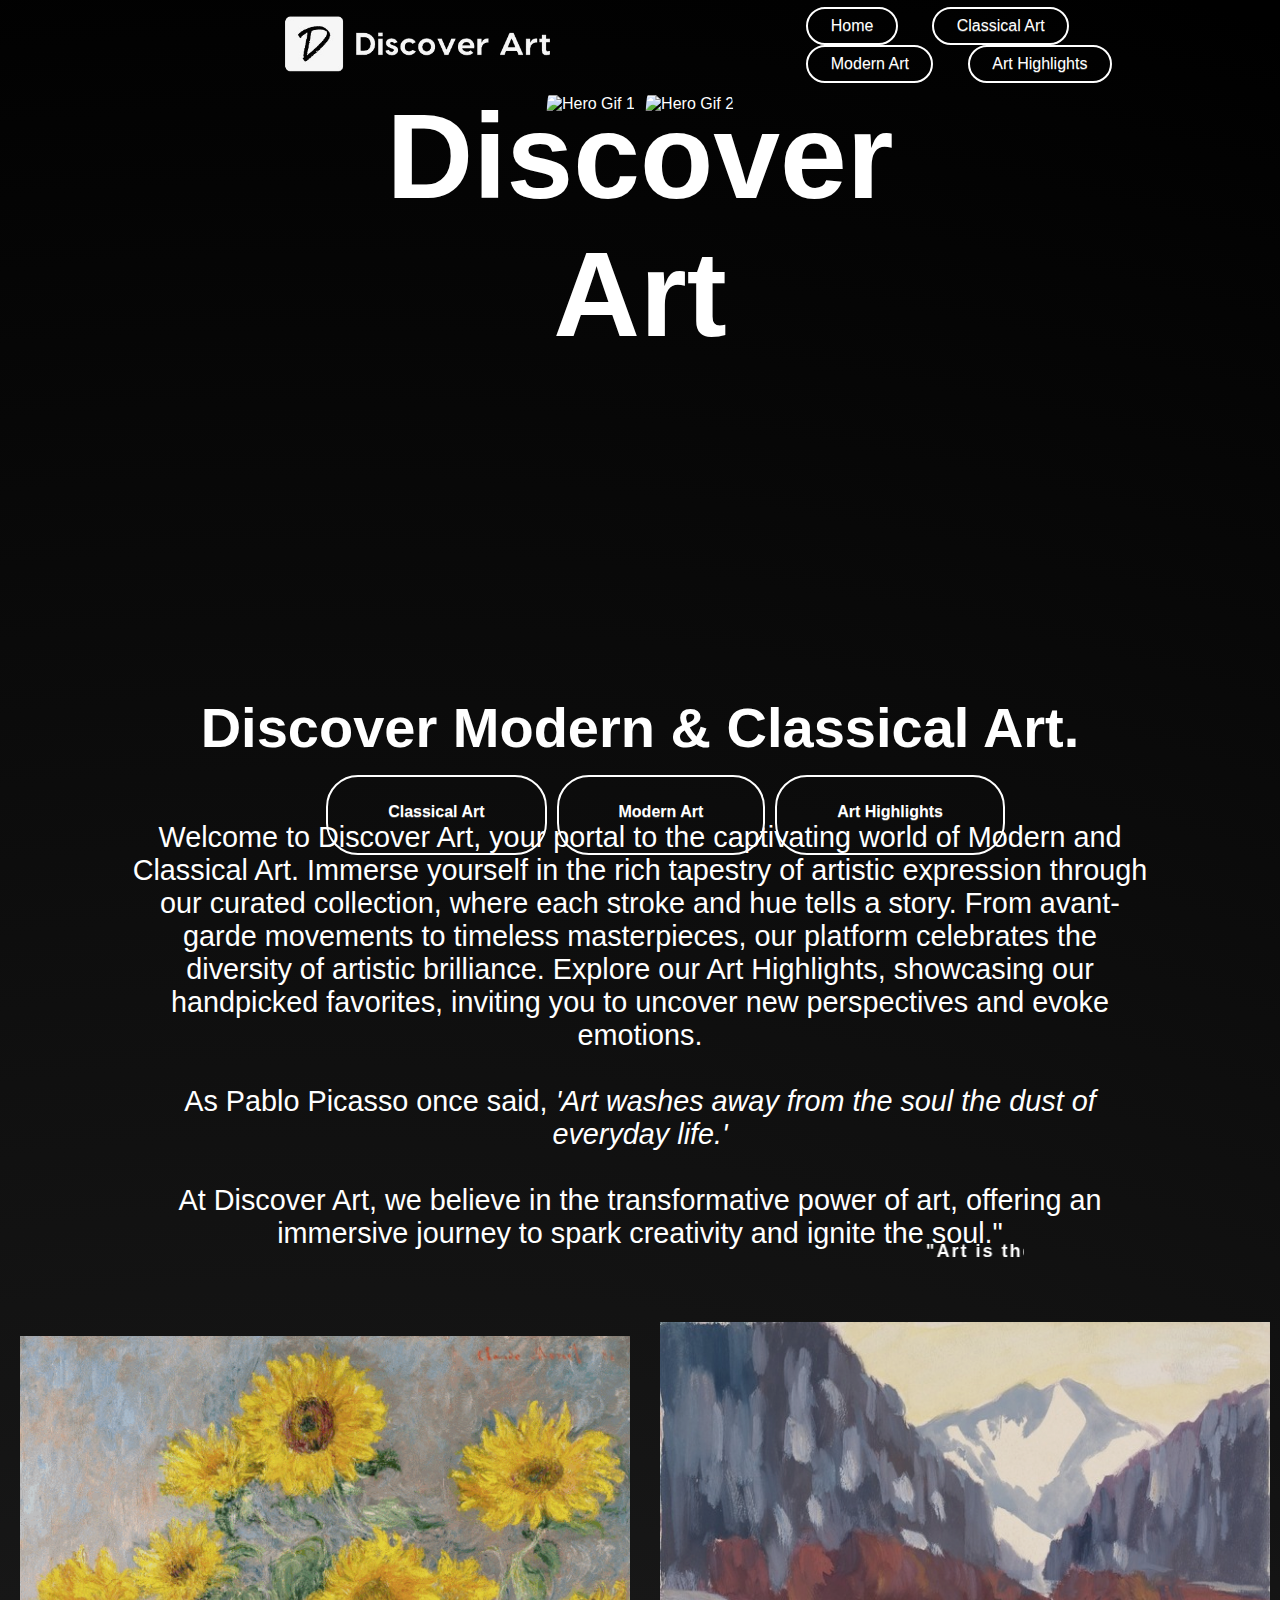
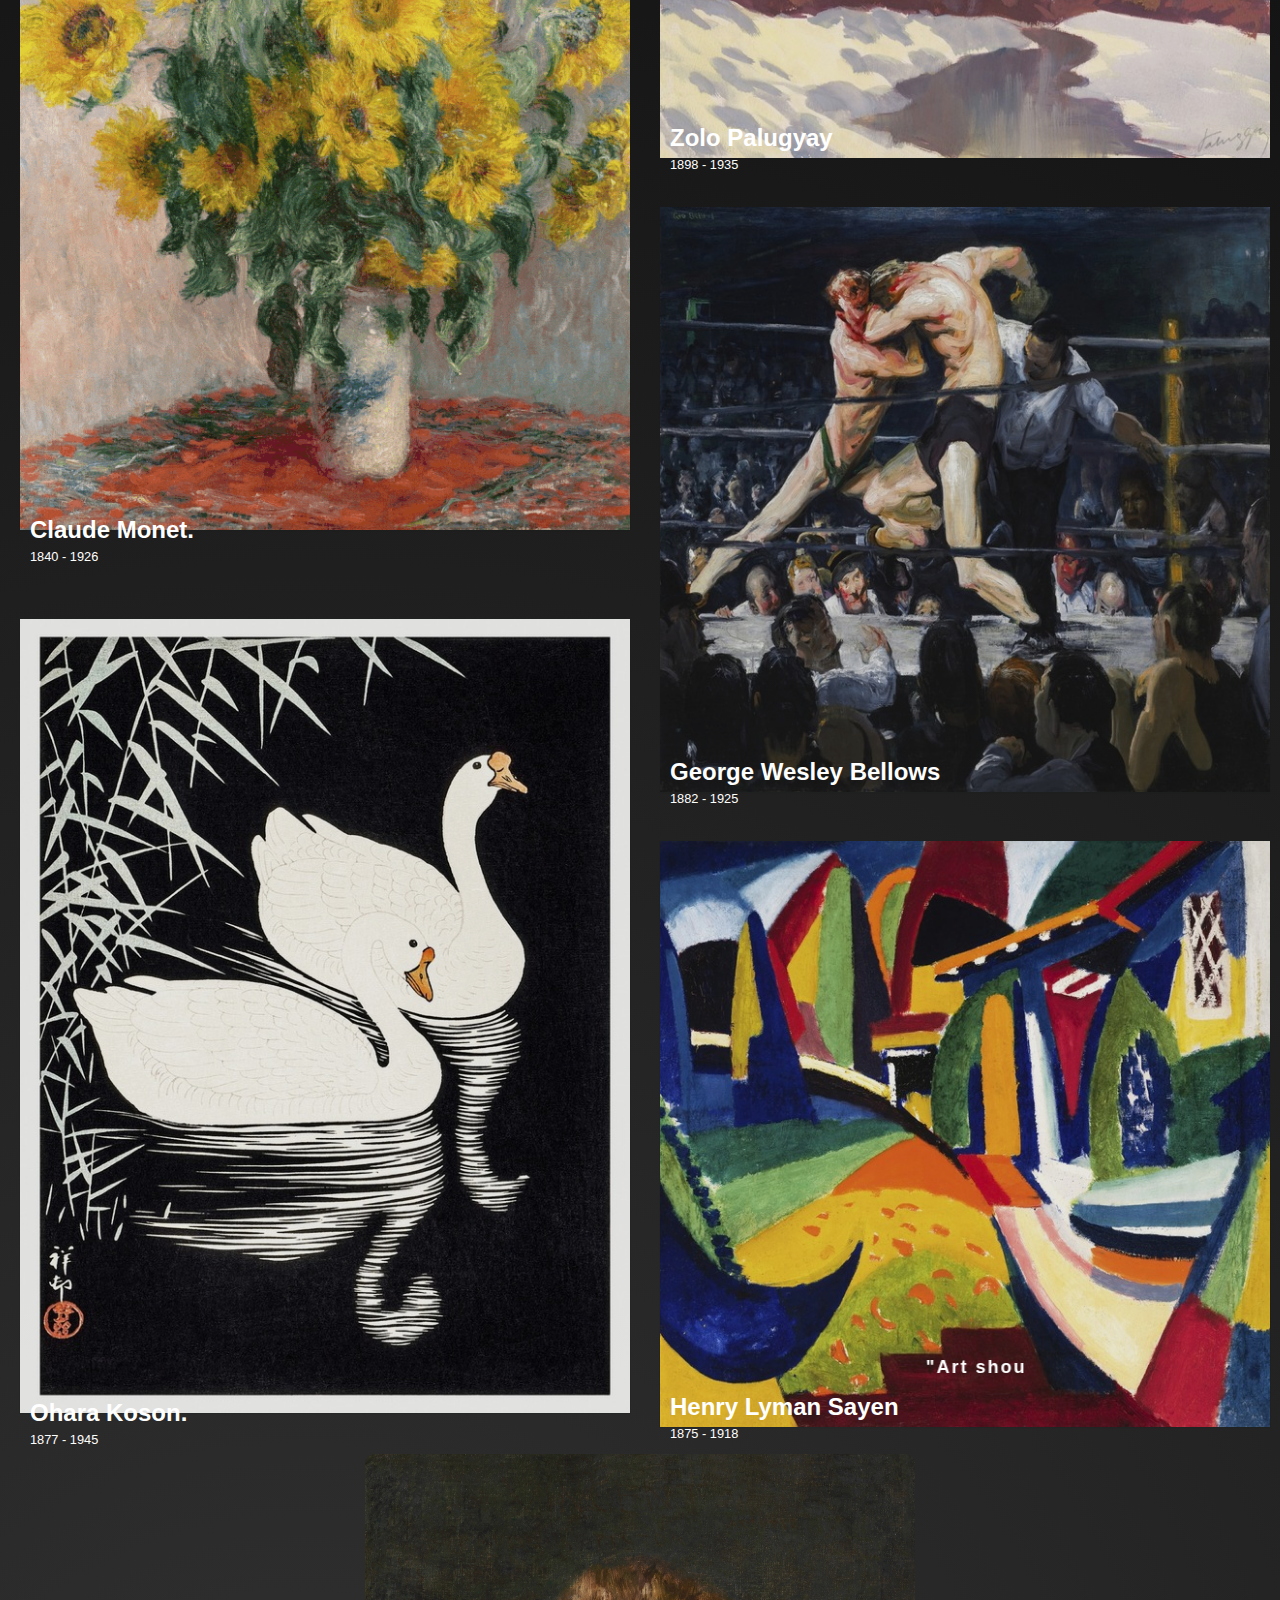
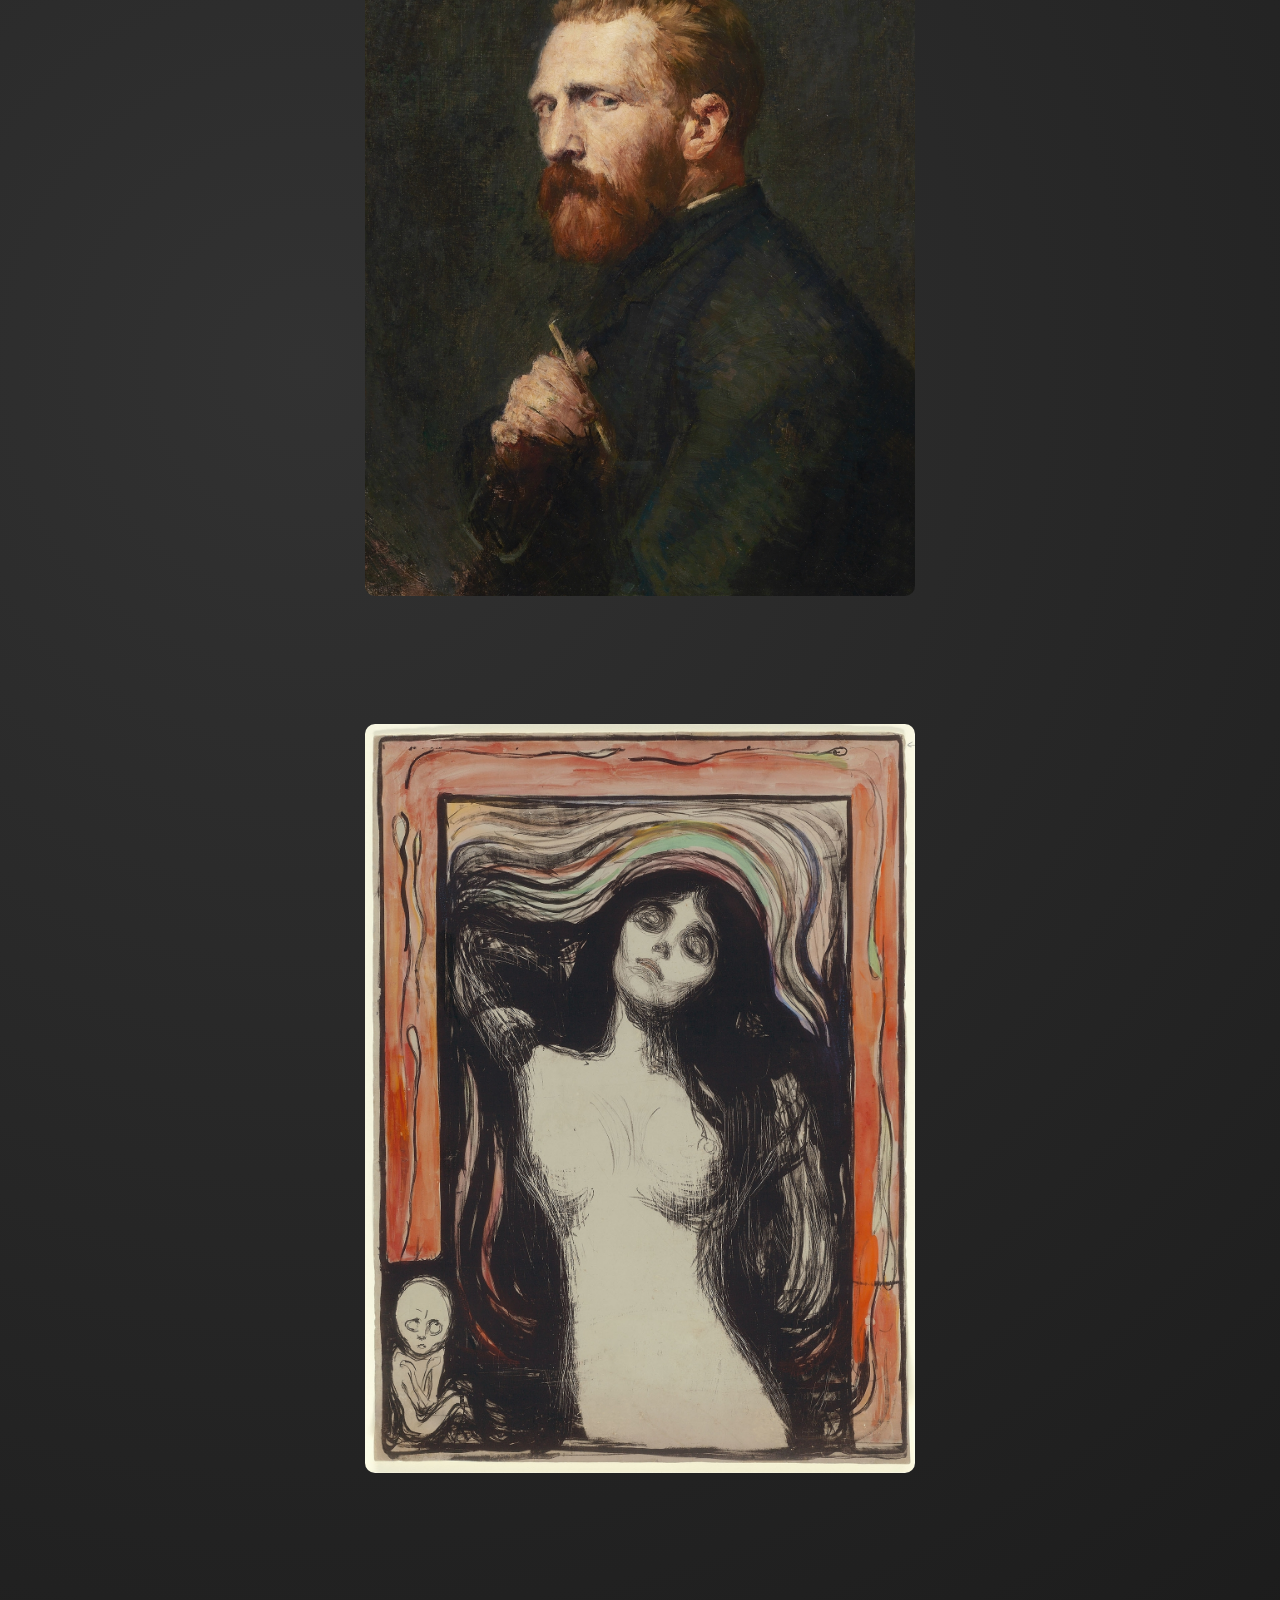
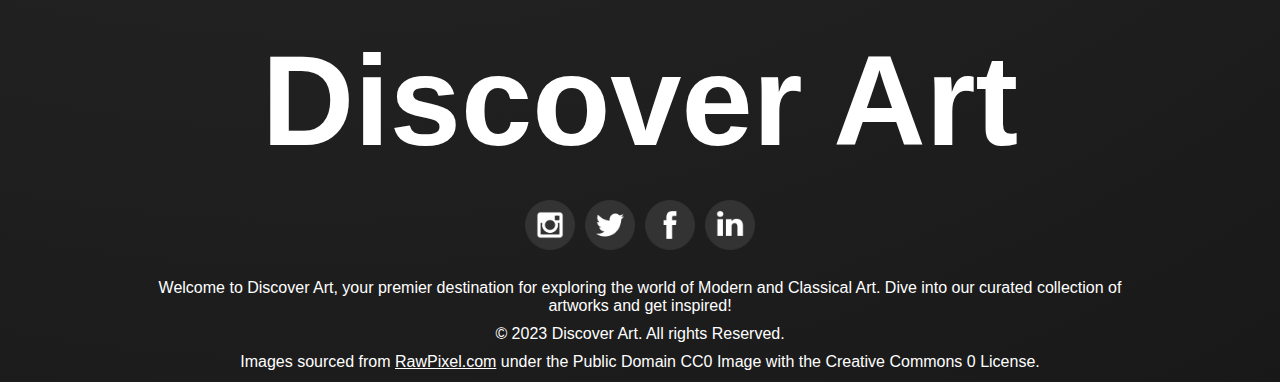
==== commit fbe72975: "updated index.html responsiveness." ====
--- a/index.html
+++ b/index.html
@@ -123,21 +123,23 @@
     <section class="big-featured-art-section">
         <div class="art-box">
             <a href="classical-art.html#VanGogh">
-            <img src="assets/images/big-featured-art/Vincent Van Gogh.jpg" alt="Vincent van Gogh">
-            <div class="info">
-                <p>Vincent Willem van Gogh was a Dutch post-impressionist painter who posthumously became one of the most famous and influential figures in the history of Western art....
-                <br><br>Click Below to find out More!</p>
+                <img src="assets/images/big-featured-art/Vincent Van Gogh.jpg" alt="Vincent Van Gogh">
+                <div class="info">
+                    <p>Vincent Willem van Gogh was a Dutch post-impressionist painter who posthumously became one of the most famous and influential figures in the history of Western art....
+                    <br><br>Click Below to find out More!</p>
+                </div>
             </a>
-            </div>
+            <p class="mobile-text">Learn More About Vincent Van Gogh. <a href="classical-art.html#VanGogh">Here!</a></p>
         </div>
         <div class="art-box">
             <a href="classical-art.html#Munch">
-            <img src="assets/images/big-featured-art/Madonna (1895–1896) Edvard Munch.jpg" alt="Edvard Munch">
-            <div class="info">
-                <p>Edvard Munch was a Norwegian painter. His best known work, The Scream, has become one of the iconic images of world art.</p>
-                <br><br>Click Below to find out More!</p>
+                <img src="assets/images/big-featured-art/Madonna (1895–1896) Edvard Munch.jpg" alt="Edvard Munch">
+                <div class="info">
+                    <p>Edvard Munch was a Norwegian painter. His best known work, The Scream, has become one of the iconic images of world art.</p>
+                    <br><br>Click Below to find out More!</p>
+                </div>
             </a>
-            </div>
+            <p class="mobile-text">Learn More About Edvard Munch. <a href="classical-art.html#Munch">Here!</a></p>
         </div>
     </section>
     
--- a/assets/style.css
+++ b/assets/style.css
@@ -211,6 +211,7 @@
 /* Scrolling Text A Section START */
 /* Apply styles to the container */
 .scrolling-text-section {
+    margin-top: 2%;
     overflow: hidden; 
     white-space: nowrap;  
     font-size: 18px; 
@@ -369,6 +370,10 @@
     margin-bottom: 1%;
 }
 
+.mobile-text {
+    display: none;
+}
+
 /* Big Featured Art Section END */
 
 /* Footer Section START */
@@ -434,6 +439,7 @@
 }
 
 .hero-text {
+    margin-top: 10%;
     margin-right: 8%;
     margin-bottom: 12%;
     max-width: 45%; /* Adjust text width as needed */
@@ -463,23 +469,47 @@
     margin-bottom: 20%;
 }
 
-.artists-section img {
+.image-wrapper {
+    position: relative;
+    display: inline-block;
+}
+
+.image-wrapper img {
     max-width: 390px;
     max-height: 300px;
     padding: 0.5%;
     border-radius: 3%;
 }
 
+.hover-text {
+    position: absolute;
+    bottom: 0;
+    left: 0;
+    width: 100%;
+    background-color: rgba(0, 0, 0, 0.5);
+    color: white;
+    text-align: center;
+    padding: 5px;
+    opacity: 0;
+    transition: opacity 0.5s;
+    pointer-events: none;
+}
+
+.image-wrapper:hover .hover-text {
+    opacity: 1;
+}
+
+
 /* Artists Section */
 .artist-description-section-left {
     display: flex;
     justify-content: space-between;
     align-items: center;
-    margin: 0 20% 0 0;
+    margin: 0 30% 0 0;
     height: 50vh;
-    /* Other necessary styles */
     margin-bottom: 5%;
     margin-left: 5%;
+    margin-top: 15%;
 }
 
 .artist-description-section-left .artist-description {
@@ -489,7 +519,7 @@
 
 .artist-description-section-left .artist-description-image img {
     max-width: 90%; /* Adjust image width */
-    height: auto; /* Maintain aspect ratio */
+    height: 80%; /* Maintain aspect ratio */
     border-radius: 15px;
 }
 
@@ -501,11 +531,12 @@
     display: flex;
     justify-content: space-evenly;
     align-items: center;
-    margin: 0 0 0 20%;
+    margin: 0 0 0 30%;
     height: 50vh;
     /* Other necessary styles */
     margin-bottom: 5%;
     margin-right: 5%;
+    margin-top: 15%;
 }
 
 .artist-description-section-right .artist-description {
@@ -515,7 +546,7 @@
 
 .artist-description-section-right .artist-description-image img {
     max-width: 90%; /* Adjust image width */
-    height: auto; /* Maintain aspect ratio */
+    height: 80%; /* Maintain aspect ratio */
     border-radius: 15px;
 }
 
@@ -528,4 +559,371 @@
 }
 
 
-/* classical-art.html END */+/* classical-art.html END */
+
+
+/* Media Queries for Responsiveness Index.html START */
+
+/* For screens 320px */
+@media screen and (max-width: 320px) {
+    .nav-section {
+       margin-left: 4%;
+    }
+
+    .nav-logo {
+        width: 1%;
+    }
+
+    .nav-links {
+        display: none;
+        visibility: hidden;
+    }
+
+    .hero-section {
+        background-size: cover;
+        height: 200px;
+    }
+
+    .hero-section .hero-gif:not(:first-of-type) {
+        display: none;
+    }
+
+    .text-over-gif {
+        font-size: 1em;
+    }
+
+    .slogan-section {
+        font-size: 0.35em;
+    }
+
+    .button-section {
+        display: none;
+  
+    }
+
+    .site-desc-section {
+        display: none;
+    }
+
+    .scrolling-text-section {
+        display: none;
+    }
+
+    .featured-art-section {
+        display: none;
+    }
+
+    .big-featured-art-section {
+        margin-top: -160% !important;
+    }
+
+    .big-featured-art-section img:nth-child(1) {
+        margin-left: auto;
+        margin-right: auto;
+        max-width: 50%;
+        height: auto;
+        display: block;
+    }
+
+    .big-featured-art-section img:nth-child(2) {
+        margin-left: auto;
+        margin-right: auto;
+        max-width: 50%; 
+        height: auto;
+        display: block;
+    }
+
+    .big-featured-art-section p {
+        font-size: 0.35em;
+        align-content: center;
+    }
+
+    .big-featured-art-section br {
+        font-size: 0.35em;
+        align-content: center;
+    }
+
+    .mobile-text {
+        display: block; /* Display the text for mobile */
+        font-size: 13px !important;
+    }
+  
+    .footer {
+        margin-top: -100% !important;
+        font-size: 0.55em;
+    }
+}
+
+/* For screens 321px - 767px */
+@media screen and (min-width: 321px) and (max-width: 767px) {
+    .nav-section {
+       margin-left: 4%;
+    }
+
+    .nav-logo {
+        width: 1%;
+    }
+
+    .nav-links {
+        display: none;
+        visibility: hidden;
+    }
+
+    .hero-section {
+        background-size: cover;
+        height: 200px;
+    }
+
+    .hero-section .hero-gif:not(:first-of-type) {
+        display: none;
+    }
+
+    .text-over-gif {
+        font-size: 1em;
+    }
+
+    .slogan-section {
+        font-size: 0.35em;
+    }
+
+    .button-section {
+        display: none;
+  
+    }
+
+    .site-desc-section {
+        display: none;
+    }
+
+    .scrolling-text-section {
+        display: none;
+    }
+
+    .featured-art-section {
+        display: none;
+    }
+
+    .big-featured-art-section {
+        margin-top: -120% !important;
+    }
+
+    .big-featured-art-section img:nth-child(1) {
+        margin-left: auto;
+        margin-right: auto;
+        max-width: 50%;
+        height: auto;
+        display: block;
+    }
+
+    .big-featured-art-section img:nth-child(2) {
+        margin-left: auto;
+        margin-right: auto;
+        max-width: 50%; 
+        height: auto;
+        display: block;
+    }
+
+    .big-featured-art-section p {
+        font-size: 0.35em;
+        align-content: center;
+    }
+
+    .big-featured-art-section br {
+        font-size: 0.35em;
+        align-content: center;
+    }
+
+    .mobile-text {
+        display: block; /* Display the text for mobile */
+        font-size: 14px !important;
+    }
+  
+    .footer {
+        margin-top: -80% !important;
+        font-size: 0.55em;
+    }
+}
+
+/* For screens 768px - 768px */
+@media screen and (min-width: 768px) and (max-width: 768px) {
+    .nav-section {
+       margin-left: 28%;
+    }
+
+    .nav-logo {
+        width: 1%;
+    }
+
+    .nav-links {
+        display: none;
+        visibility: hidden;
+    }
+
+    .hero-section {
+        background-size: cover;
+        height: 200px;
+    }
+
+    .hero-section .hero-gif:not(:first-of-type) {
+        display: none;
+    }
+
+    .text-over-gif {
+        font-size: 1em;
+    }
+
+    .slogan-section {
+        font-size: 0.35em;
+    }
+
+    .button-section {
+        display: none;
+  
+    }
+
+    .site-desc-section {
+        display: none;
+    }
+
+    .scrolling-text-section {
+        display: none;
+    }
+
+    .featured-art-section {
+        display: none;
+    }
+
+    .big-featured-art-section {
+        margin-top: -60% !important;
+    }
+
+    .big-featured-art-section img:nth-child(1) {
+        margin-left: auto;
+        margin-right: auto;
+        max-width: 50%;
+        height: auto;
+        display: block;
+    }
+
+    .big-featured-art-section img:nth-child(2) {
+        margin-left: auto;
+        margin-right: auto;
+        max-width: 50%; 
+        height: auto;
+        display: block;
+    }
+
+    .big-featured-art-section p {
+        font-size: 0.35em;
+        align-content: center;
+    }
+
+    .big-featured-art-section br {
+        font-size: 0.35em;
+        align-content: center;
+    }
+
+    .mobile-text {
+        display: block; /* Display the text for mobile */
+        margin-top: 1%;
+        font-size: 20px !important;
+    }
+  
+    .footer {
+        margin-top: -30% !important;
+        font-size: 0.55em;
+    }
+}
+
+/* For screens 1024px - 1024px */
+@media screen and (min-width: 1024px) and (max-width: 1024px) {
+    .nav-section {
+       margin-left: 34%;
+    }
+
+    .nav-logo {
+        width: 1%;
+    }
+
+    .nav-links {
+        display: none;
+        visibility: hidden;
+    }
+
+    .hero-section {
+        background-size: cover;
+        height: 200px;
+    }
+
+    .hero-section .hero-gif:not(:first-of-type) {
+        display: none;
+    }
+
+    .text-over-gif {
+        font-size: 1em;
+    }
+
+    .slogan-section {
+        font-size: 0.35em;
+    }
+
+    .button-section {
+        display: none;
+  
+    }
+
+    .site-desc-section {
+        display: none;
+    }
+
+    .scrolling-text-section {
+        display: none;
+    }
+
+    .featured-art-section {
+        display: none;
+    }
+
+    .big-featured-art-section {
+        margin-top: -40% !important;
+    }
+
+    .big-featured-art-section img:nth-child(1) {
+        margin-left: auto;
+        margin-right: auto;
+        max-width: 50%;
+        height: auto;
+        display: block;
+    }
+
+    .big-featured-art-section img:nth-child(2) {
+        margin-left: auto;
+        margin-right: auto;
+        max-width: 50%; 
+        height: auto;
+        display: block;
+    }
+
+    .big-featured-art-section p {
+        font-size: 0.35em;
+        align-content: center;
+    }
+
+    .big-featured-art-section br {
+        font-size: 0.35em;
+        align-content: center;
+    }
+
+    .mobile-text {
+        display: block; /* Display the text for mobile */
+        margin-top: 1%;
+        font-size: 20px !important;
+    }
+  
+    .footer {
+        margin-top: -15% !important;
+        font-size: 0.55em;
+    }
+}
+
+/* Media Queries for Responsiveness Index.html END */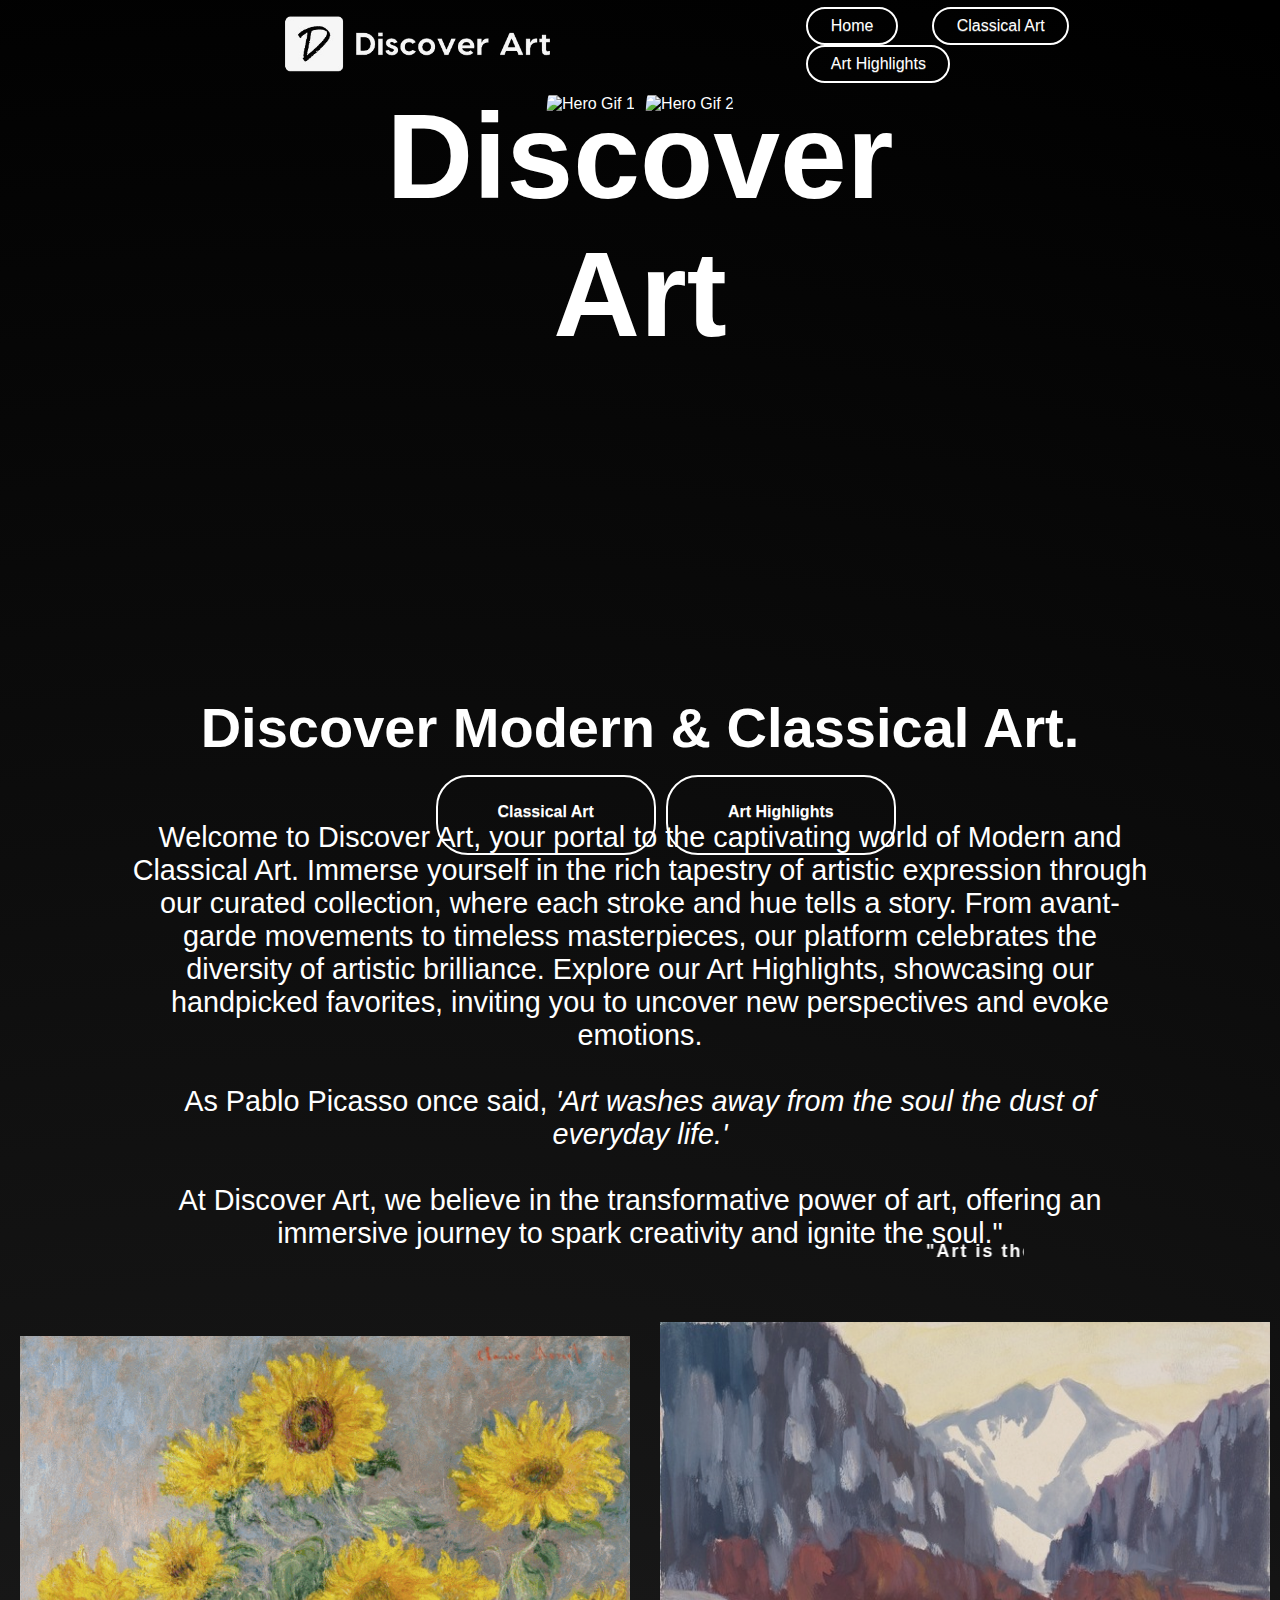
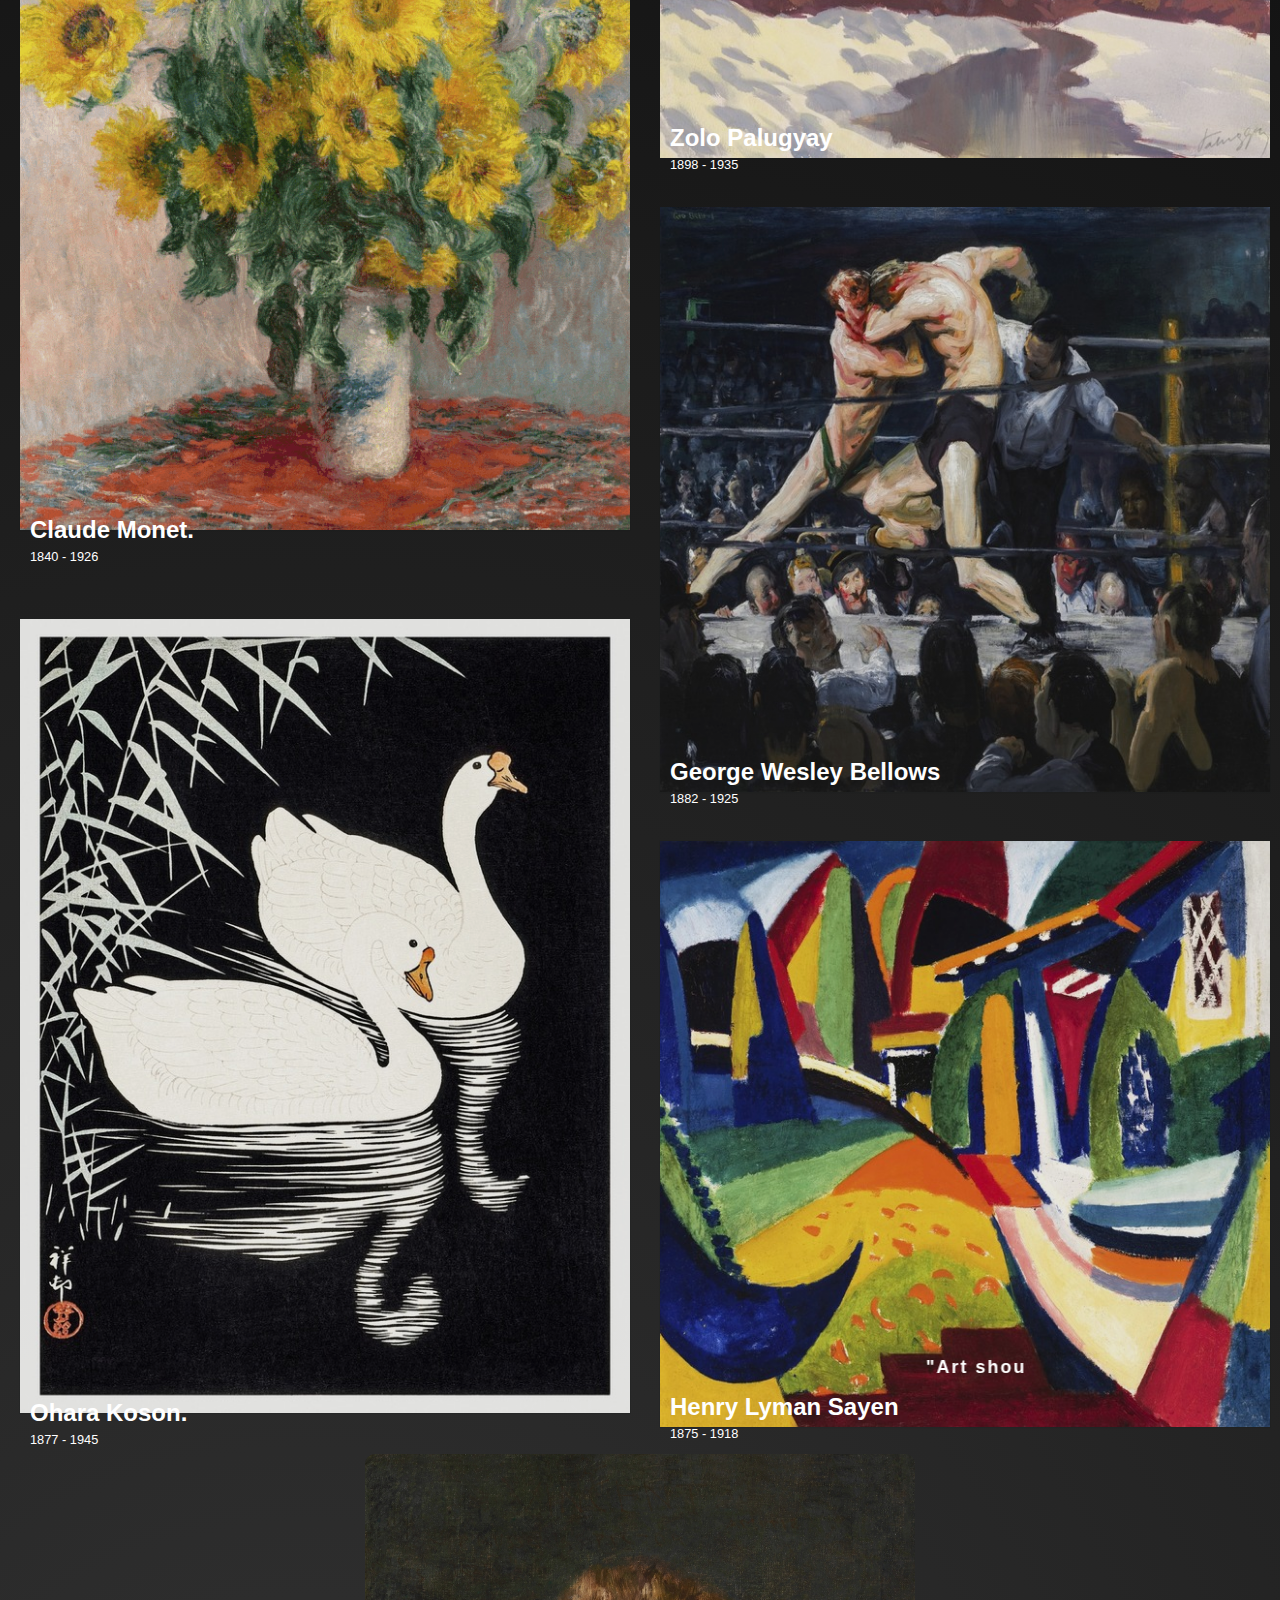
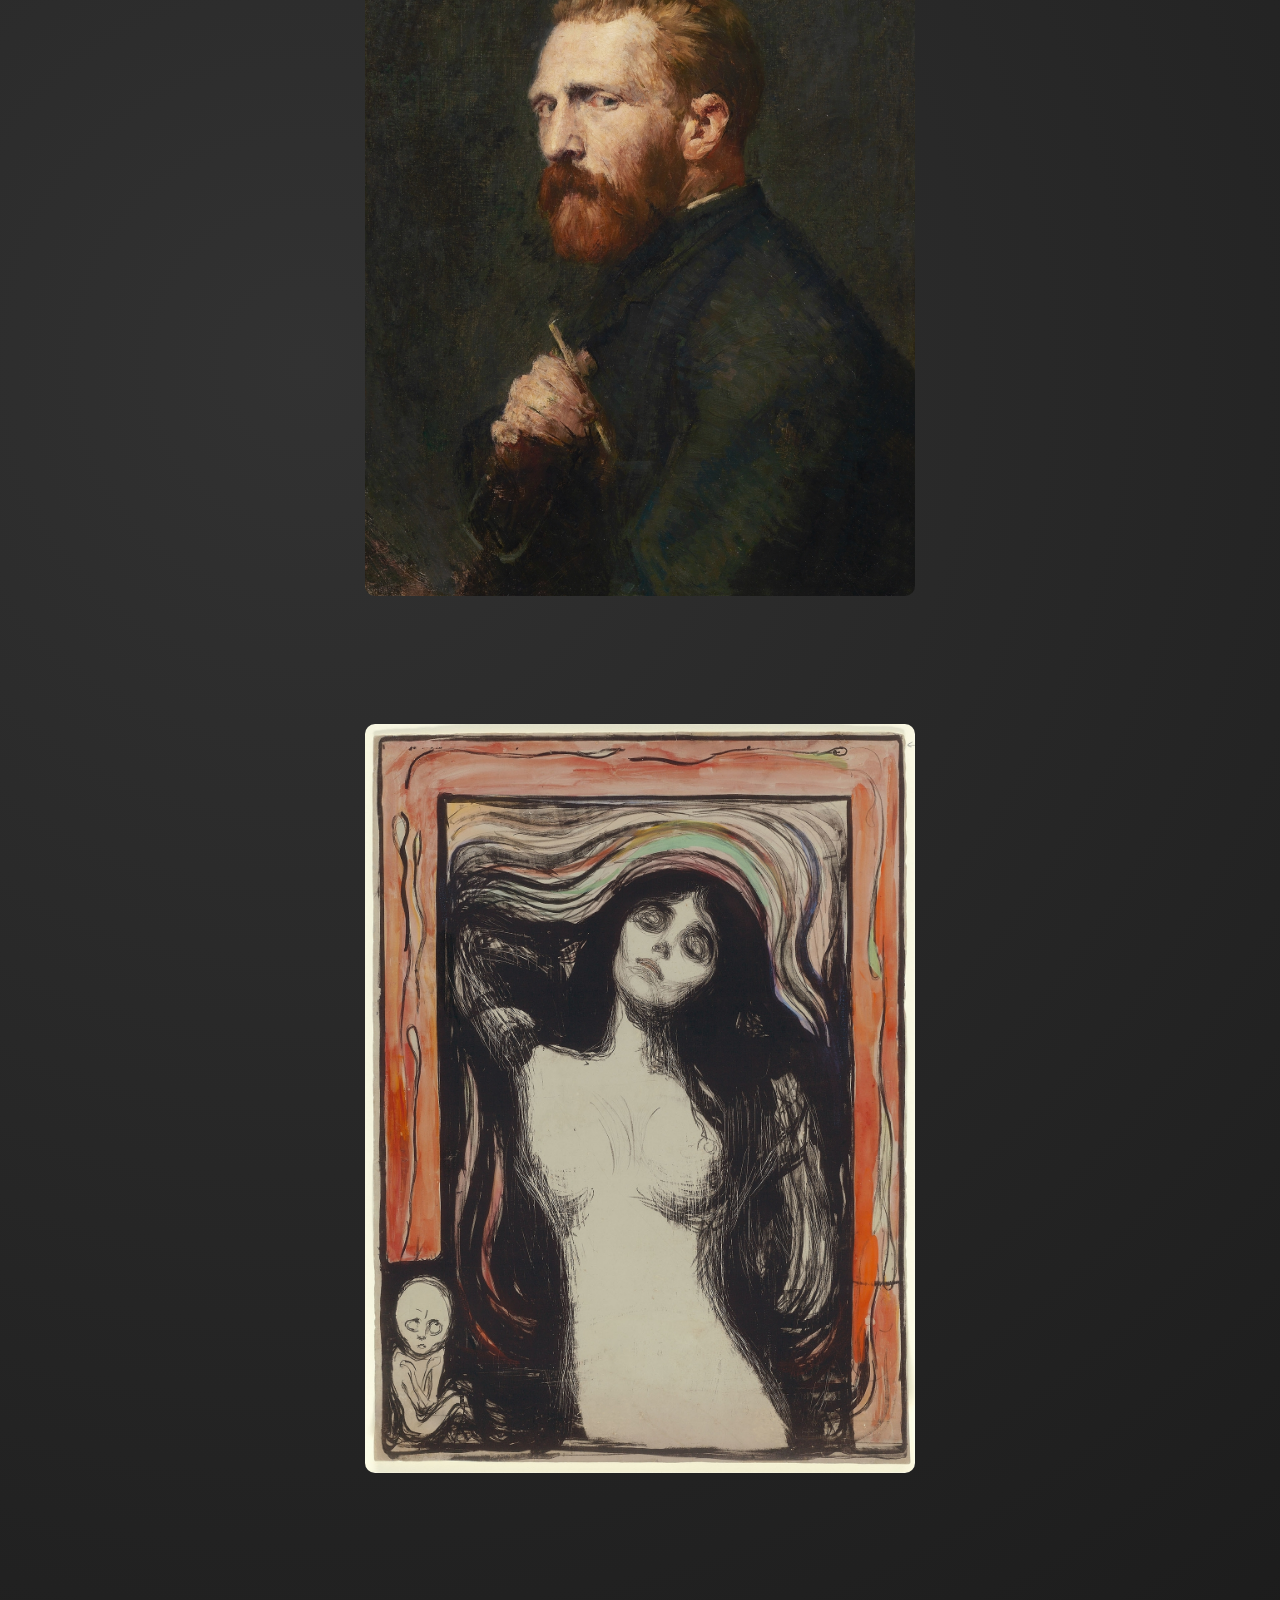
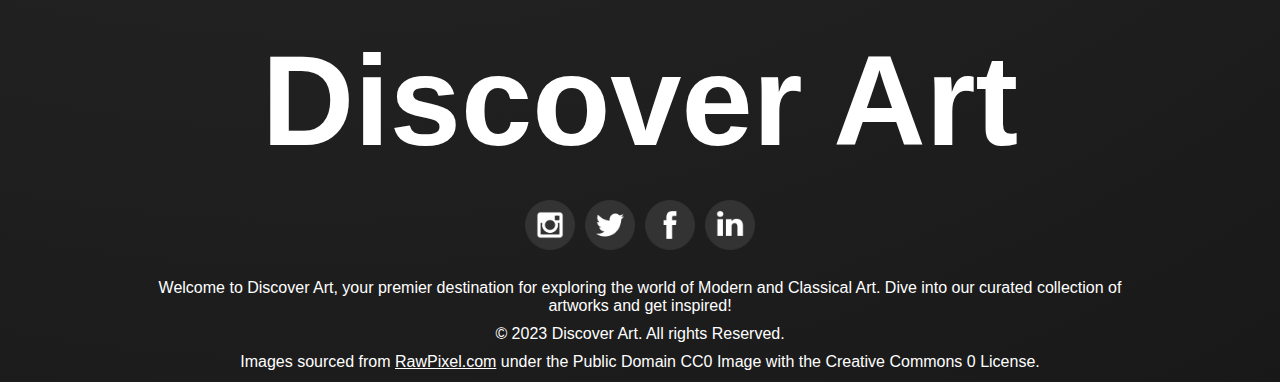
==== commit d84fc405: "added art-highlights.html & images" ====
--- a/index.html
+++ b/index.html
@@ -15,7 +15,6 @@
             <div class="nav-links">
                 <a href="index.html" class="nav-button">Home</a>
                 <a href="classical-art.html" class="nav-button">Classical Art</a>
-                <a href="contact" class="nav-button">Modern Art</a>
                 <a href="art-highlights.html" class="nav-button">Art Highlights</a>
             </div>
         </nav>
@@ -38,10 +37,6 @@
             <div class="button">
               <i class="fas fa-paint-brush"></i>
               <span>Classical Art</span>
-            </div>
-            <div class="button">
-              <i class="fas fa-globe"></i>
-              <span>Modern Art</span>
             </div>
             <div class="button">
               <i class="fas fa-user"></i>
--- a/assets/style.css
+++ b/assets/style.css
@@ -561,6 +561,56 @@
 
 /* classical-art.html END */
 
+/* art-highlights.html START */
+
+.AH-heading {
+    color: #fff; /* Text color */
+    font-size: 1.2em; /* Adjust font size */
+    text-align: center; /* Center the text */
+    padding: 10px; /* Add padding for readability */
+    border-radius: 5px; /* Rounded corners */
+    text-shadow: 1px;
+}
+
+.row {
+    display: flex;
+    flex-wrap: wrap;
+    padding: 0 4px;
+    margin-bottom: 3%;
+}
+  
+/* Create four equal columns that sits next to each other */
+.column {
+    flex: 20%;
+    max-width: 35%;
+    padding: 0 4px;
+}
+  
+.column img {
+    margin-top: 8px;
+    vertical-align: middle;
+    width: 100%;
+}
+
+figcaption {
+    text-align: center;
+    font-size: 1.2em;
+    font-style: italic;
+    margin-top: 10px;
+    color: #fff; /* Adjust the color to complement your design */
+    box-shadow: 0 2px 4px rgba(0, 0, 0, 0.8);
+    font-family: 'Arial', sans-serif; /* Change font-family if needed */
+    opacity: 0.8; /* Adjust opacity for subtlety */
+    transition: opacity 0.3s ease; /* Optional: for hover effects */
+}
+
+figcaption:hover {
+    opacity: 1; /* Optional: Increase opacity on hover */
+}
+
+/* art-highlights.html END */
+
+
 
 /* Media Queries for Responsiveness Index.html START */
 
@@ -926,4 +976,64 @@
     }
 }
 
-/* Media Queries for Responsiveness Index.html END */+/* Media Queries for Responsiveness Index.html END */
+
+
+/* Media Queries for Responsiveness Classical-art.html START */
+
+/* For screens 320px */
+@media screen and (max-width: 320px) {
+    .nav-section {
+       margin-left: 4%;
+    }
+
+    .nav-logo {
+        width: 1%;
+    }
+
+    .nav-links {
+        display: none;
+        visibility: hidden;
+    }
+
+    .classical-art-hero-section {
+        display: none;
+    }
+
+    .artists-section {
+        display: none;
+    }
+
+    .artist-description-section-left {
+        max-width: 55%;
+        max-height: auto;
+    }
+
+    .artist-description-section-left p {
+        display: none;
+    }
+
+    .artist-description-section-left h2 {
+        font-size: 0.55em;
+    }
+
+    .artist-description-section-left small {
+        font-size: 0.45em;
+    }
+
+    .artist-description-section-right {
+        display: none;
+    }
+
+    .footer {
+        margin-right: 60%;
+        margin-top: 155% !important;
+        font-size: 0.55em;
+    }
+
+    .footer img {
+        max-width: 50%;
+    }
+}
+
+/* Media Queries for Responsiveness Classical-art.html END */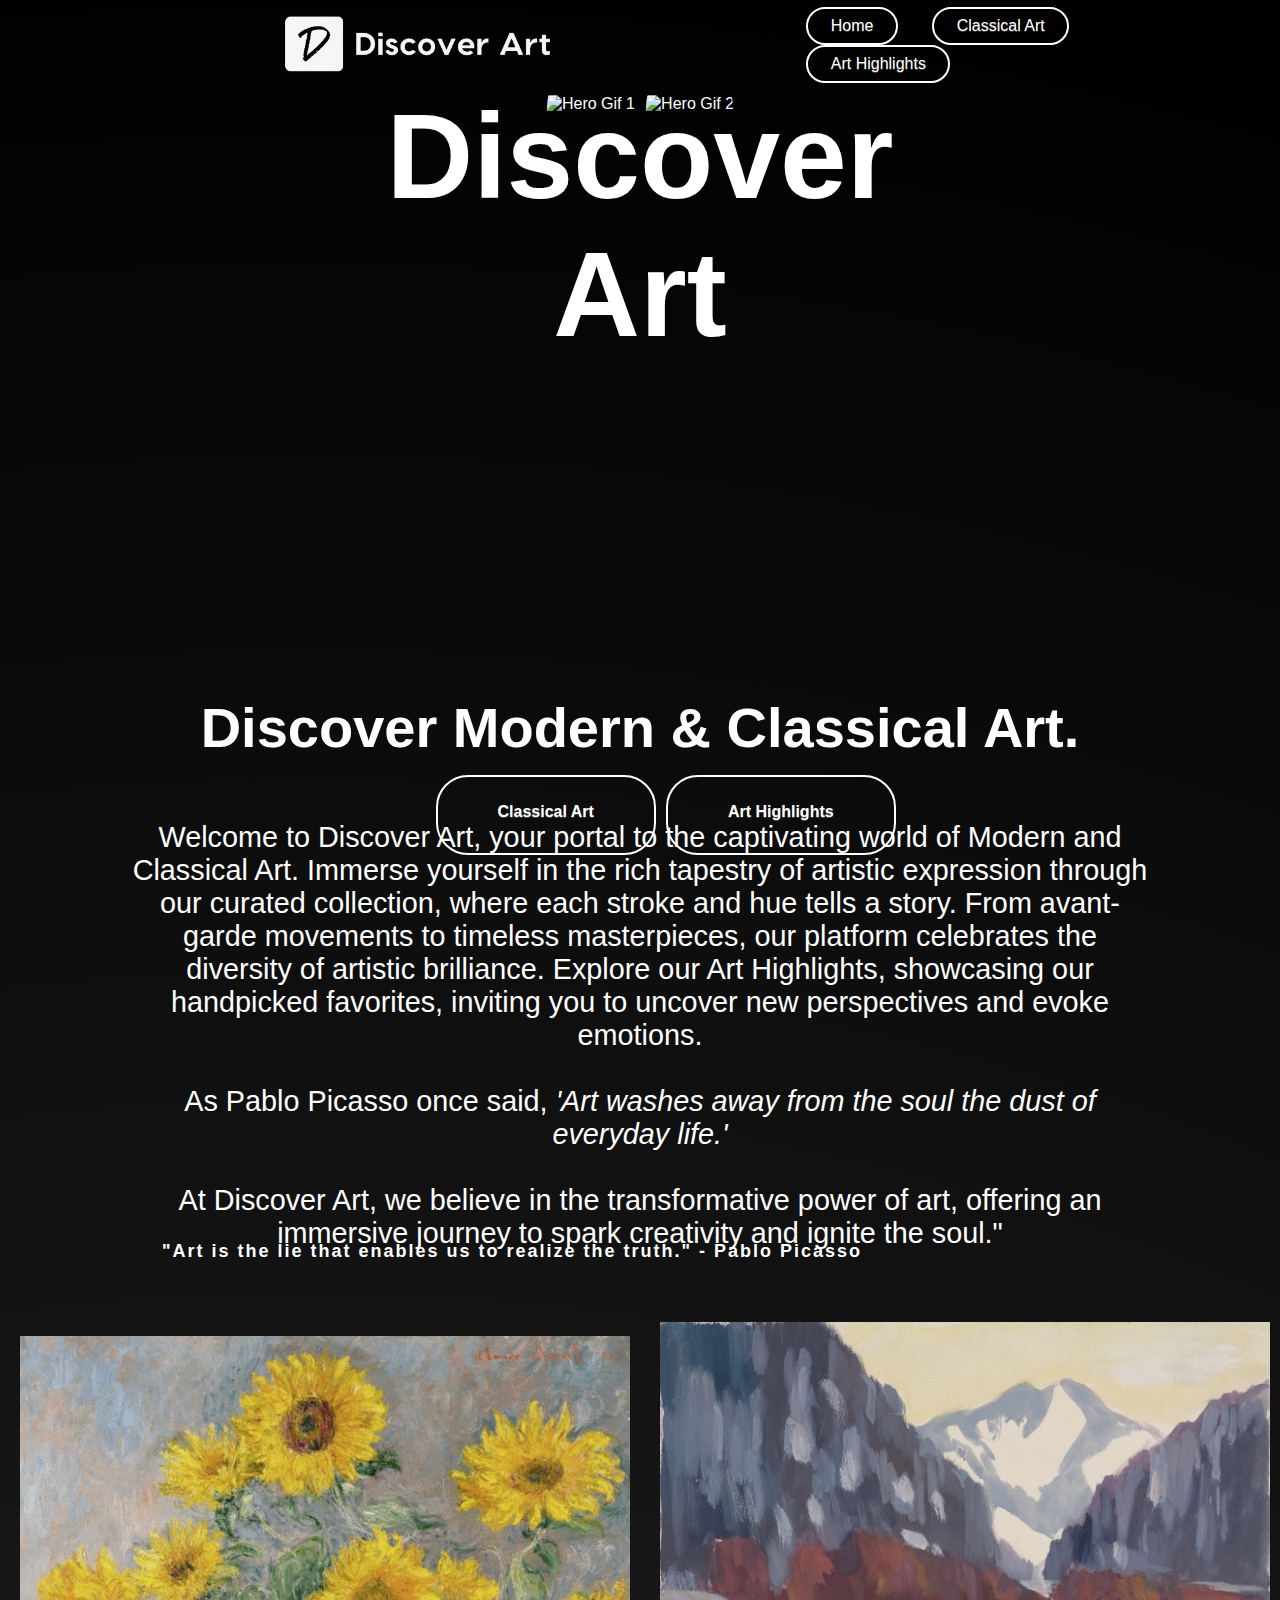
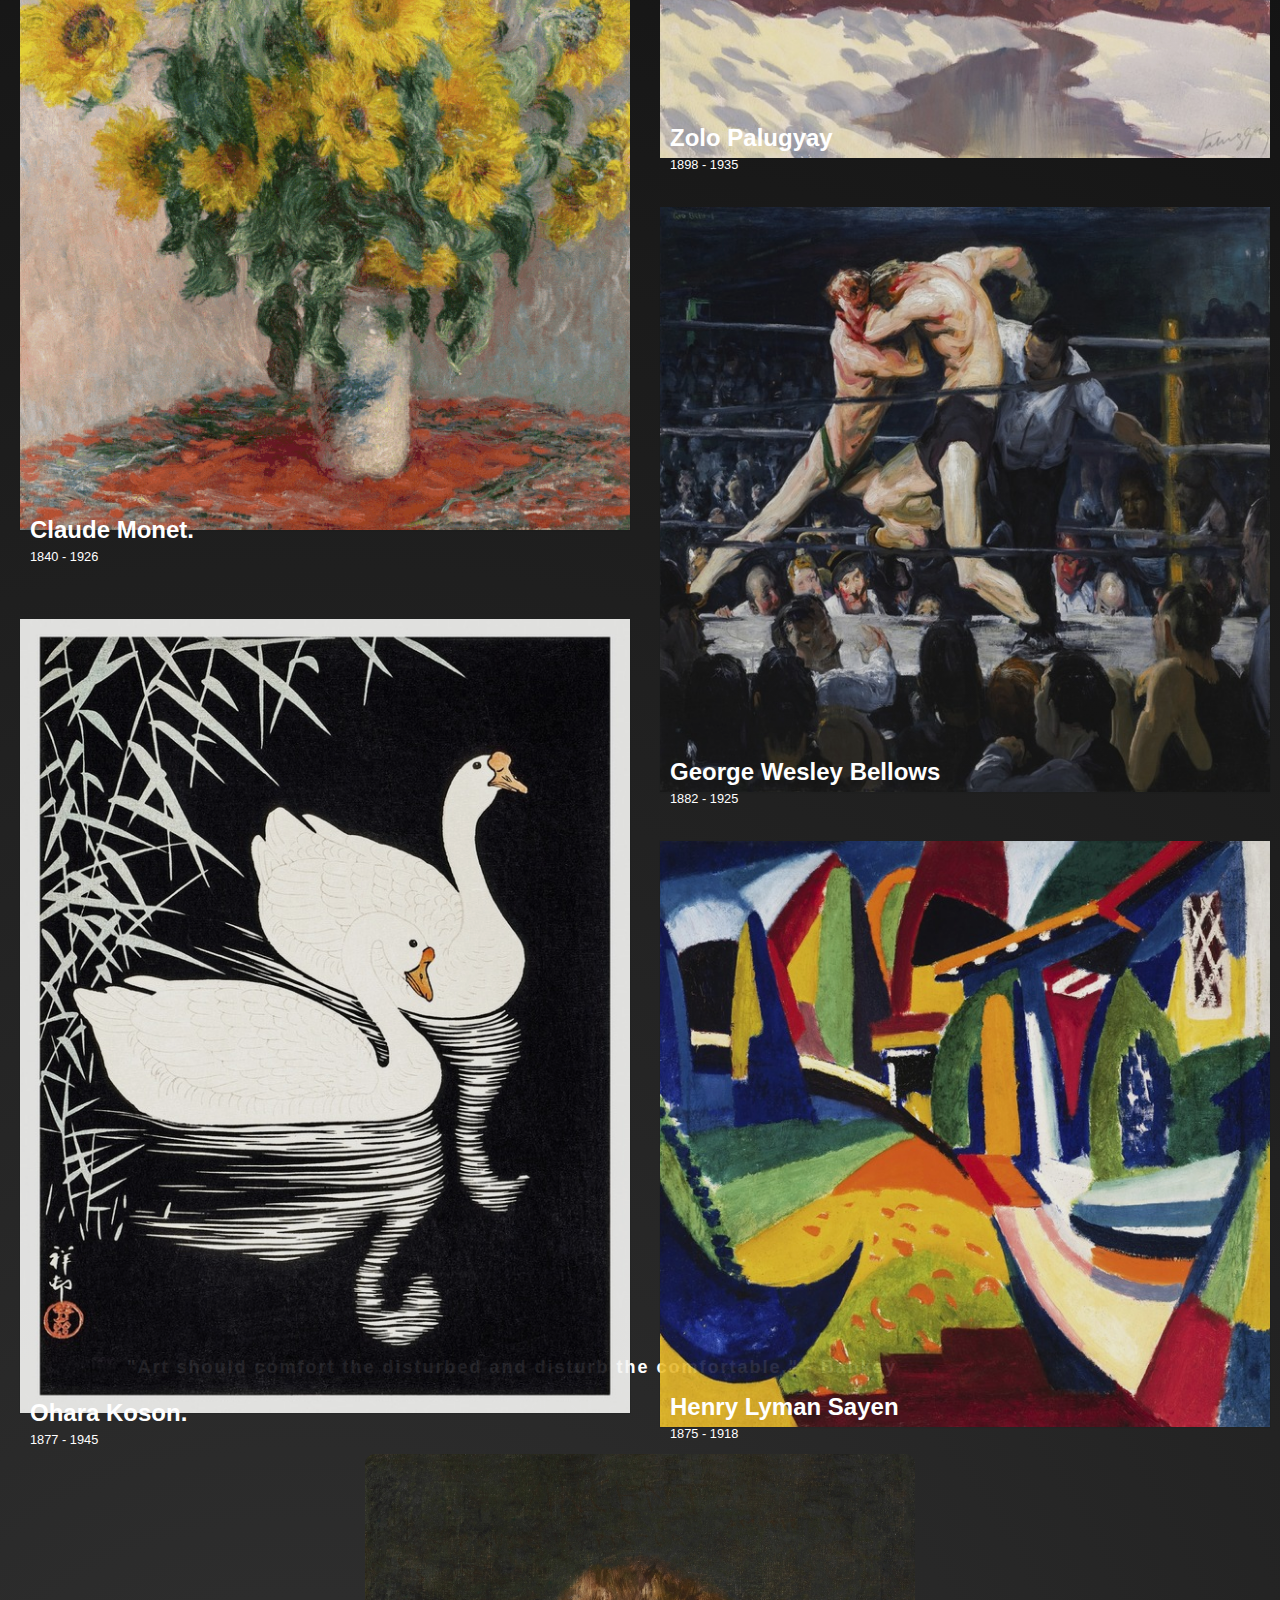
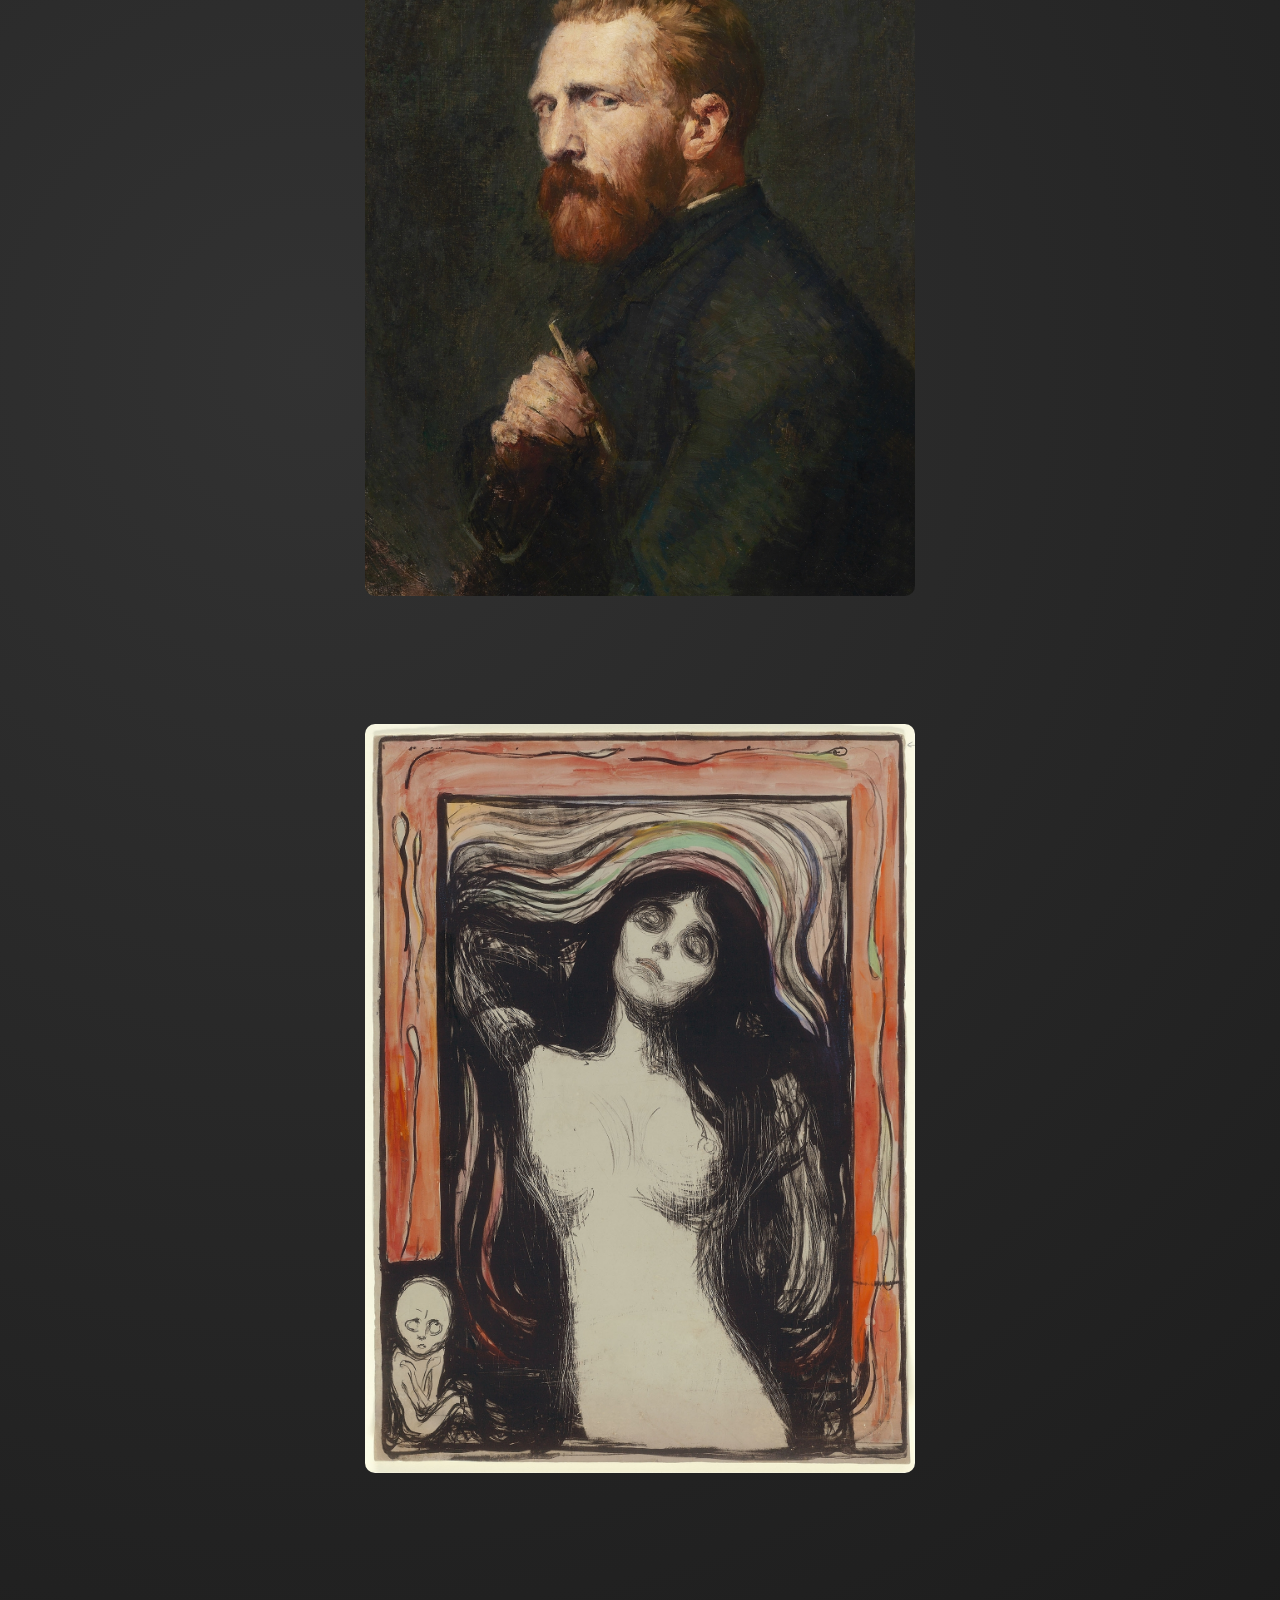
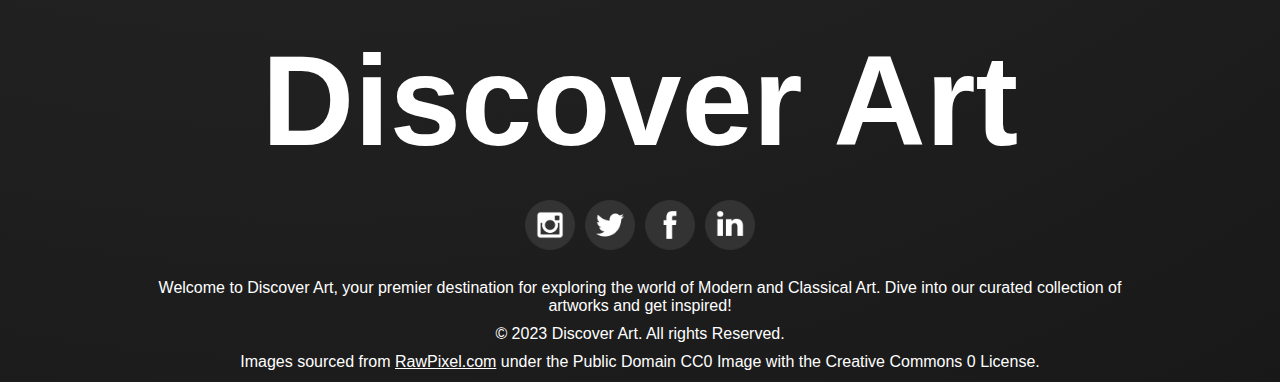
==== commit 678877f4: "fixed scrolling txt marquee flagged by Nu Html Checker" ====
--- a/index.html
+++ b/index.html
@@ -50,9 +50,9 @@
     </section>
 
     <section class="scrolling-text-section">
-        <marquee behavior="scroll" direction="left" scrollamount="10">
+        <div class="scrolling-text">
             <span>"Art is the lie that enables us to realize the truth." - Pablo Picasso</span>
-        </marquee>
+        </div>
     </section>
 
     <section class="featured-art-section">
@@ -110,9 +110,9 @@
     </section>
 
     <section class="scrolling-text-section">
-        <marquee behavior="scroll" direction="left" scrollamount="10">
+        <div class="scrolling-text">
             <span>"Art should comfort the disturbed and disturb the comfortable." - Banksy</span>
-        </marquee>
+        </div>
     </section>
 
     <section class="big-featured-art-section">
--- a/assets/style.css
+++ b/assets/style.css
@@ -55,6 +55,16 @@
     justify-content: center;
     width: 80%;
     height: 5vh;
+    animation: marquee 20s linear infinite;
+}
+
+@keyframes marquee {
+    0% {
+        transform: translateX(100%);
+    }
+    100% {
+        transform: translateX(-100%);
+    }
 }
 
 .featured-art-section {
